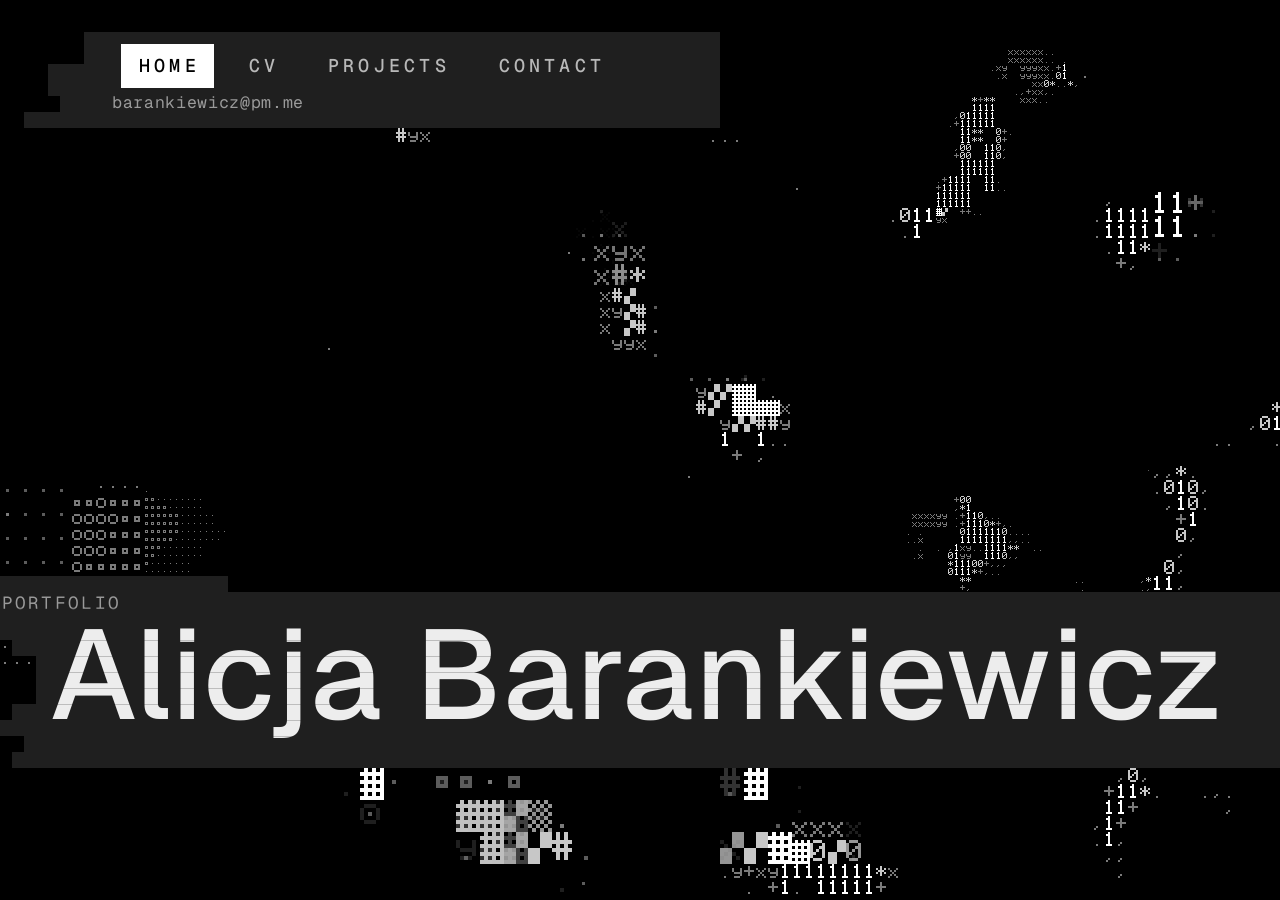
==== index.html @ 74ca6e9b "Bring the cloud clip back, top right, glitching into its ASCII take The old sky video returns as a c" ====
<!DOCTYPE html>
<html lang="en">
<head>
  <meta charset="UTF-8" />
  <meta name="viewport" content="width=device-width, initial-scale=1.0" />
  <title>Alicja Barankiewicz · Data Engineer</title>
  <script>document.documentElement.classList.add('js')</script>
  <link rel="icon" href="data:image/svg+xml,%3Csvg xmlns='http://www.w3.org/2000/svg' viewBox='0 0 32 32'%3E%3Crect width='32' height='32' fill='%23000000'/%3E%3Cpath d='M6 25.5 16 6.5 26 25.5' fill='none' stroke='%23FFFFFF' stroke-width='3.4'/%3E%3Cpath d='M10.7 19.6h10.6' fill='none' stroke='%23FFFFFF' stroke-width='3.4'/%3E%3C/svg%3E" />
<link rel="stylesheet" href="style.css" />
</head>
<body>
<!--
THESIS: The pages are terraces cut into the field, one hole per block, stepping right and back; it refuses the resume template of cards on a grid.
OWN-WORLD: Black stage, the greyscale ASCII field, holes with a jagged left edge only and a dark grey fill; Geist display, Geist Mono labels, no hue, screenshots greyscale.
STORY: A visitor reads CV, projects and contact as blocks surfacing out of the field, and remembers that the text was cut out of weather.
FIRST VIEWPORT: Nav top left in its hole; the page title in Geist at display scale in per-line holes; the first stratum stepped one terrace in; field to the right and in every gap.
FORM: Stepped strata, third of the dealt structures; seed d35897cf. Signature motion: holes tear open in scanline bands from their jagged teeth, the field erodes, each band's text follows 0.7s behind.
FINISH: unreviewed and undocumented is unfinished; this build ends with the finish review, the verdict, DESIGN.md, and every shipping raster carrying its provenance
-->

<canvas id="field" class="field" aria-hidden="true"></canvas>
<svg class="defs" aria-hidden="true" focusable="false">
  <!-- The field's dither for the project screenshots, drawn by the
       renderer with no pixel readback (privacy browsers blank canvas
       reads): luminance, a lift and a gamma so dark UIs stay black, a 4x4
       ordered-dither threshold tiled at 1px, then four levels, the stage
       black and the field's three greys. -->
  <filter id="field-dither" x="0" y="0" width="100%" height="100%" color-interpolation-filters="sRGB">
    <feColorMatrix type="matrix" values="0.2126 0.7152 0.0722 0 0 0.2126 0.7152 0.0722 0 0 0.2126 0.7152 0.0722 0 0 0 0 0 1 0" result="lum"/>
    <feComponentTransfer in="lum" result="lev">
      <feFuncR type="gamma" amplitude="1.35" exponent="1.6" offset="-0.03"/><feFuncG type="gamma" amplitude="1.35" exponent="1.6" offset="-0.03"/><feFuncB type="gamma" amplitude="1.35" exponent="1.6" offset="-0.03"/>
    </feComponentTransfer>
    <feImage href="data:image/svg+xml,%3Csvg xmlns='http://www.w3.org/2000/svg' width='4' height='4' shape-rendering='crispEdges'%3E%3Crect x='0' y='0' width='1' height='1' fill='rgb(8,8,8)'/%3E%3Crect x='1' y='0' width='1' height='1' fill='rgb(135,135,135)'/%3E%3Crect x='2' y='0' width='1' height='1' fill='rgb(40,40,40)'/%3E%3Crect x='3' y='0' width='1' height='1' fill='rgb(167,167,167)'/%3E%3Crect x='0' y='1' width='1' height='1' fill='rgb(199,199,199)'/%3E%3Crect x='1' y='1' width='1' height='1' fill='rgb(72,72,72)'/%3E%3Crect x='2' y='1' width='1' height='1' fill='rgb(231,231,231)'/%3E%3Crect x='3' y='1' width='1' height='1' fill='rgb(104,104,104)'/%3E%3Crect x='0' y='2' width='1' height='1' fill='rgb(56,56,56)'/%3E%3Crect x='1' y='2' width='1' height='1' fill='rgb(183,183,183)'/%3E%3Crect x='2' y='2' width='1' height='1' fill='rgb(24,24,24)'/%3E%3Crect x='3' y='2' width='1' height='1' fill='rgb(151,151,151)'/%3E%3Crect x='0' y='3' width='1' height='1' fill='rgb(247,247,247)'/%3E%3Crect x='1' y='3' width='1' height='1' fill='rgb(120,120,120)'/%3E%3Crect x='2' y='3' width='1' height='1' fill='rgb(215,215,215)'/%3E%3Crect x='3' y='3' width='1' height='1' fill='rgb(88,88,88)'/%3E%3C/svg%3E" x="0" y="0" width="4" height="4" result="cell"/>
    <feTile in="cell" result="bayer"/>
    <feComposite in="lev" in2="bayer" operator="arithmetic" k1="0" k2="0.75" k3="0.25" k4="0" result="mix"/>
    <feComponentTransfer in="mix">
      <feFuncR type="discrete" tableValues="0 0.482 0.78 1"/><feFuncG type="discrete" tableValues="0 0.482 0.78 1"/><feFuncB type="discrete" tableValues="0 0.482 0.78 1"/><feFuncA type="identity"/>
    </feComponentTransfer>
  </filter>
</svg>

<a href="#cv" class="skip-link" data-cutout="box">Skip to content</a>

<nav id="nav">
  <div class="nav-left" data-cutout="box">
    <div class="nav-links">
      <a href="#">HOME</a>
      <a href="#cv">CV</a>
      <a href="#projects">PROJECTS</a>
      <a href="#contact">CONTACT</a>
    </div>
    <div class="nav-meta">
      barankiewicz@pm.me
    </div>
  </div>
</nav>

<header>
  <section class="hero" id="home">
    <div class="hero-content">
      <p class="hero-intro" data-cutout="text" data-sweep>PORTFOLIO</p>
      <h1 class="hero-name" data-cutout="text" data-sweep>Alicja&nbsp;Barankiewicz</h1>
    </div>
    <!-- The cloud clip (cloud.js): decorative, no controls. It takes its
         hole (data-cutout, data-sweep) only once its first frame can be
         drawn; the hole's pad and rag are in cells, left right top bottom. -->
    <canvas class="cloud" aria-hidden="true" data-src="hero-compressed.mp4" data-cells="cloud-cells.bin" data-cutout-pad="1 1 1 1" data-cutout-rag="1 0 0 1" data-cutout-fill="31"></canvas>
  </section>
</header>

<main id="main-content">
  <section id="cv" class="page" data-cutout-clip>
    <div class="strata">
      <h2 class="page-title" data-cutout="text" data-sweep>Curriculum Vitae</h2>
      <div class="cv-intro stratum at-1" data-cutout="box" data-sweep>
        <p>Solution-driven professional with 7 years of Data Engineering and BI Development experience. Passionate about working with data and finding order in its apparent chaos. Enthusiastic about building custom solutions that drive business success. Loves coding and solving challenging problems. A fast learner, highly motivated, and a true team player.</p>
        <a href="Alicja-Barankiewicz_CV_data_engineer.pdf" download class="cv-download" aria-label="Download CV as PDF">Download CV (PDF)</a>
      </div>

      <h3 class="strata-head at-0" data-cutout="text" data-sweep>Experience</h3>
      <div class="tl-list">
        <div class="tl-item stratum at-2" data-cutout="box" data-sweep>
          <p class="tl-year">2019–2026</p>
          <h4>Data Engineer / BI Developer</h4>
          <p class="tl-company">CRESTT · Warsaw</p>
          <p>End-to-end technical coverage of Process Mining and Data Engineering projects. Responsible for building data pipelines and architecture, data warehousing, complex data models, visualization via dashboards, and automation.</p>
        </div>

        <div class="tl-item stratum at-3" data-cutout="box" data-sweep>
          <p class="tl-year">2024–2025</p>
          <h4>Global Casual Dining Operator</h4>
          <p class="tl-company">Client Project</p>
          <p>Developed robust ETL pipelines using Airflow DAGs. Implemented row versioning via SCD type 2. Built a fraud detection data model across SAP HANA FI/CO, MM, and HR modules.</p>
        </div>

        <div class="tl-item stratum at-2" data-cutout="box" data-sweep>
          <p class="tl-year">2024</p>
          <h4>German Food Company</h4>
          <p class="tl-company">Client Project</p>
          <p>Implemented a Process Mining solution for warehouse pallet movements in SAP EWM. Integrated primary SAP EWM source with custom enrichment sources. Conducted end-user training sessions.</p>
        </div>

        <div class="tl-item stratum at-1" data-cutout="box" data-sweep>
          <p class="tl-year">2022–2023</p>
          <h4>International Logistics Operator</h4>
          <p class="tl-company">Client Project</p>
          <p>Developed a custom ELT pipeline via SFTP and Celonis Data Push API. Designed dashboards for worker productivity, picking errors, and on-time delivery. Azure migration cut Celonis licensing costs by over 80%.</p>
        </div>

        <div class="tl-item stratum at-2" data-cutout="box" data-sweep>
          <p class="tl-year">2019–2022</p>
          <h4>Major Polish Telco Company</h4>
          <p class="tl-company">Client Project</p>
          <p>Integrated customer-specific systems with SAP HANA and SAP EWM sources. Built analytical dashboards identifying over 3M PLN in fraudulent activities within the first month. Administered an on-premise Celonis instance.</p>
        </div>

        <div class="tl-item stratum at-3" data-cutout="box" data-sweep>
          <p class="tl-year">2019–2023</p>
          <h4>Computer Science &amp; Info Systems</h4>
          <p class="tl-company">Warsaw University of Technology</p>
          <p>B.Sc. in Computer Science and Information Systems. Faculty of Mathematics and Information Science.</p>
        </div>
      </div>

      <h3 class="strata-head at-1" data-cutout="text" data-sweep>Skills</h3>
      <div class="skills-list">
        <div class="skills-cat stratum at-2" data-cutout="box" data-sweep>
          <h4>Core</h4>
          <div class="skill-blocks">
            <span class="skill-block solid">Data Modelling</span>
            <span class="skill-block solid">SQL</span>
            <span class="skill-block solid">ETL / ELT</span>
            <span class="skill-block solid">BI Analytics</span>
            <span class="skill-block">CI/CD</span>
            <span class="skill-block">Python</span>
            <span class="skill-block">Server Admin</span>
          </div>
        </div>
        <div class="skills-cat stratum at-1" data-cutout="box" data-sweep>
          <h4>Tools &amp; Platforms</h4>
          <div class="skill-blocks">
            <span class="skill-block">Celonis</span>
            <span class="skill-block">IBM PM</span>
            <span class="skill-block">dbt</span>
            <span class="skill-block">Snowflake</span>
            <span class="skill-block">Azure</span>
            <span class="skill-block">Airflow</span>
            <span class="skill-block">Databricks</span>
            <span class="skill-block">Docker</span>
            <span class="skill-block">SQL Server</span>
            <span class="skill-block">Git</span>
          </div>
        </div>
        <div class="skills-cat stratum at-0" data-cutout="box" data-sweep>
          <h4>Certifications</h4>
          <div class="skill-blocks">
            <span class="skill-block solid">Celonis Qualified Expert</span>
            <span class="skill-block solid">Snowflake SnowPro Core</span>
          </div>
        </div>
        <div class="skills-cat stratum at-1" data-cutout="box" data-sweep>
          <h4>Languages</h4>
          <div class="skill-blocks">
            <span class="skill-block solid">Polish – Native</span>
            <span class="skill-block solid">English – C1</span>
          </div>
        </div>
      </div>
    </div>
  </section>

  <section id="projects" class="page" data-cutout-clip>
    <div class="strata">
      <h2 class="page-title" data-cutout="text" data-sweep>Personal Projects</h2>
      <p class="page-sub at-1" data-cutout="text" data-sweep>What I'm tinkering on</p>

      <article class="proj">
        <div class="proj-plate stratum at-0" data-cutout="box" data-sweep>
          <a class="proj-shot-link" href="https://nazwozbior.pl" target="_blank" rel="noopener" aria-label="Open nazwozbior.pl in a new tab">
            <div class="proj-shot">
              <img src="nazwozbior.png" alt="Nazwozbior.pl homepage screenshot" loading="lazy" onerror="this.style.display='none'; this.nextElementSibling.style.display='flex';">
              <div class="proj-img-placeholder" style="display:none;">nazwozbior.png</div>
            </div>
            <span class="proj-caption"><span class="proj-url">nazwozbior.pl</span><span class="proj-visit">View Live <svg class="proj-visit-icon" width="12" height="12" viewBox="0 0 12 12" aria-hidden="true"><path d="M3 9 9 3M4.5 3H9v4.5" fill="none" stroke="currentColor" stroke-width="1.5"/></svg></span></span>
          </a>
        </div>
        <div class="proj-head stratum at-1" data-cutout="box" data-sweep>
          <div class="proj-title-row">
            <h3><a href="https://nazwozbior.pl" target="_blank" rel="noopener">nazwozbior.pl</a></h3>
            <a class="proj-gh-link" href="https://github.com/barankiewicz/nazwozbior" target="_blank" rel="noopener" aria-label="View nazwozbior.pl source on GitHub">
              <svg class="proj-gh-icon" width="18" height="18" viewBox="0 0 16 16" aria-hidden="true"><path fill="currentColor" d="M8 0C3.58 0 0 3.58 0 8c0 3.54 2.29 6.53 5.47 7.59.4.07.55-.17.55-.38 0-.19-.01-.82-.01-1.49-2.01.37-2.53-.49-2.69-.94-.09-.23-.48-.94-.82-1.13-.28-.15-.68-.52-.01-.53.63-.01 1.08.58 1.23.82.72 1.21 1.87.87 2.33.66.07-.52.28-.87.51-1.07-1.78-.2-3.64-.89-3.64-3.95 0-.87.31-1.59.82-2.15-.08-.2-.36-1.02.08-2.12 0 0 .67-.21 2.2.82.64-.18 1.32-.27 2-.27.68 0 1.36.09 2 .27 1.53-1.04 2.2-.82 2.2-.82.44 1.1.16 1.92.08 2.12.51.56.82 1.27.82 2.15 0 3.07-1.87 3.75-3.65 3.95.29.25.54.73.54 1.48 0 1.07-.02 1.93-.02 2.2 0 .21.15.46.55.38A8.01 8.01 0 0 0 16 8c0-4.42-3.58-8-8-8Z"/></svg>
            </a>
          </div>
          <p class="proj-client">Web app</p>
          <p class="proj-tagline">Find the name that's really yours - searchable across every name in Polish PESEL registry - instantly!</p>
          <p>A site dedicated for trans people who are ditching their deadnames. It gathers names from Polish PESEL registry to get a list of names that are 'officially used' in Polish administrative system and enriches them with info about the name's origin and meaning wherever possible. You can browse the names and filter/sort them with sub-second speed on most queries. No db - static site serving jsons with datasets.</p>
        </div>
        <div class="proj-notes stratum at-2" data-cutout="box" data-sweep>
          <p class="proj-subhead">Tech Stack</p>
          <div class="proj-tags">
            <span class="proj-tag">Python</span>
            <span class="proj-tag">JavaScript</span>
            <span class="proj-tag">Wikimedia public APIs</span>
            <span class="proj-tag">Static JSON (no DB)</span>
            <span class="proj-tag">Github Actions</span>
          </div>
          <p class="proj-subhead">What I Learned</p>
          <div class="proj-learned">
            <p>A "proper" backend isn't always necessary - with the right static indexing, a no-DB site is a genuinely useful alternative that reduces complexity for smaller datasets.</p>
            <p>How to deploy automatically via Github Actions</p>
            <p>How to work with python to cleanse, wrangle and join difficult data - searching for origins and meanings was a tough challenge.</p>
          </div>
          <p class="proj-result">The repo as well as the site is in Polish because of the nature of the site. Feel free to contact me if you need other languages to be implemented!</p>
        </div>
      </article>

      <article class="proj">
        <div class="proj-plate stratum at-2" data-cutout="box" data-sweep>
          <a class="proj-shot-link" href="https://zabka-stats.barankiewicz.dev" target="_blank" rel="noopener" aria-label="Open zabka-stats in a new tab">
            <div class="proj-shot">
              <img src="zabka-stats.png" alt="zabka-stats dashboard screenshot" loading="lazy" onerror="this.style.display='none'; this.nextElementSibling.style.display='flex';">
              <div class="proj-img-placeholder" style="display:none;">zabka-stats.png</div>
            </div>
            <span class="proj-caption"><span class="proj-url">zabka-stats.barankiewicz.dev</span><span class="proj-visit">View Live <svg class="proj-visit-icon" width="12" height="12" viewBox="0 0 12 12" aria-hidden="true"><path d="M3 9 9 3M4.5 3H9v4.5" fill="none" stroke="currentColor" stroke-width="1.5"/></svg></span></span>
          </a>
        </div>
        <div class="proj-head stratum at-1" data-cutout="box" data-sweep>
          <div class="proj-title-row">
            <h3><a href="https://zabka-stats.barankiewicz.dev" target="_blank" rel="noopener">zabka-stats</a></h3>
            <a class="proj-gh-link" href="https://github.com/barankiewicz/zabka-stats" target="_blank" rel="noopener" aria-label="View zabka-stats source on GitHub">
              <svg class="proj-gh-icon" width="18" height="18" viewBox="0 0 16 16" aria-hidden="true"><path fill="currentColor" d="M8 0C3.58 0 0 3.58 0 8c0 3.54 2.29 6.53 5.47 7.59.4.07.55-.17.55-.38 0-.19-.01-.82-.01-1.49-2.01.37-2.53-.49-2.69-.94-.09-.23-.48-.94-.82-1.13-.28-.15-.68-.52-.01-.53.63-.01 1.08.58 1.23.82.72 1.21 1.87.87 2.33.66.07-.52.28-.87.51-1.07-1.78-.2-3.64-.89-3.64-3.95 0-.87.31-1.59.82-2.15-.08-.2-.36-1.02.08-2.12 0 0 .67-.21 2.2.82.64-.18 1.32-.27 2-.27.68 0 1.36.09 2 .27 1.53-1.04 2.2-.82 2.2-.82.44 1.1.16 1.92.08 2.12.51.56.82 1.27.82 2.15 0 3.07-1.87 3.75-3.65 3.95.29.25.54.73.54 1.48 0 1.07-.02 1.93-.02 2.2 0 .21.15.46.55.38A8.01 8.01 0 0 0 16 8c0-4.42-3.58-8-8-8Z"/></svg>
            </a>
          </div>
          <p class="proj-client">Data &amp; GIS Analytics</p>
          <p class="proj-tagline">The most Żabka-obsessed map of Poland you'll ever scroll through.</p>
          <p>An interactive, high-performance spatial analytics platform for tracking the density, growth, and socio-economic correlations of the Żabka store network and InPost parcel lockers across Poland.</p>
        </div>
        <div class="proj-notes stratum at-0" data-cutout="box" data-sweep>
          <p class="proj-subhead">Tech Stack</p>
          <div class="proj-tags">
            <span class="proj-tag">Frontend: Vite, Vanilla HTML5, Chart.js, MapLibreGL JS, Echarts, D3, Observable Plot</span>
            <span class="proj-tag">Backend: Litestar, Uvicorn, Redis, nginx</span>
            <span class="proj-tag">DB: DuckDB</span>
            <span class="proj-tag">AGUS BDL API</span>
          </div>
          <p class="proj-subhead">What I Learned</p>
          <div class="proj-learned">
            <p>I'm obsessed with Żabka</p>
            <p>How difficult and important it is to build a fast, optimized APIs even for small datasets</p>
            <p>How much data can be saved by bundling packages in a smart way</p>
            <p>Data model performance optimization</p>
            <p>Working with Redis to speed the site up</p>
            <p>Working with JS Chart libraries</p>
            <p>How to leverage Claude to offload boring tasks in the project - such as testing.</p>
          </div>
          <p class="proj-result">The repo as well as the site is in Polish because of the nature of the site. Feel free to contact me if you need other languages to be implemented!</p>
        </div>
      </article>

      <article class="proj">
        <div class="proj-plate stratum at-0" data-cutout="box" data-sweep>
          <a class="proj-shot-link" href="https://barankiewicz.dev" target="_blank" rel="noopener" aria-label="Open barankiewicz.dev in a new tab">
            <div class="proj-shot">
              <img src="barankiewicz-dev.png" alt="barankiewicz.dev hero screenshot" loading="lazy" onerror="this.style.display='none'; this.nextElementSibling.style.display='flex';">
              <div class="proj-img-placeholder" style="display:none;">barankiewicz-dev.png</div>
            </div>
            <span class="proj-caption"><span class="proj-url">barankiewicz.dev</span><span class="proj-visit">View Live <svg class="proj-visit-icon" width="12" height="12" viewBox="0 0 12 12" aria-hidden="true"><path d="M3 9 9 3M4.5 3H9v4.5" fill="none" stroke="currentColor" stroke-width="1.5"/></svg></span></span>
          </a>
        </div>
        <div class="proj-head stratum at-1" data-cutout="box" data-sweep>
          <div class="proj-title-row">
            <h3><a href="https://barankiewicz.dev" target="_blank" rel="noopener">barankiewicz.dev</a></h3>
            <a class="proj-gh-link" href="https://github.com/barankiewicz/portfolio" target="_blank" rel="noopener" aria-label="View barankiewicz.dev source on GitHub">
              <svg class="proj-gh-icon" width="18" height="18" viewBox="0 0 16 16" aria-hidden="true"><path fill="currentColor" d="M8 0C3.58 0 0 3.58 0 8c0 3.54 2.29 6.53 5.47 7.59.4.07.55-.17.55-.38 0-.19-.01-.82-.01-1.49-2.01.37-2.53-.49-2.69-.94-.09-.23-.48-.94-.82-1.13-.28-.15-.68-.52-.01-.53.63-.01 1.08.58 1.23.82.72 1.21 1.87.87 2.33.66.07-.52.28-.87.51-1.07-1.78-.2-3.64-.89-3.64-3.95 0-.87.31-1.59.82-2.15-.08-.2-.36-1.02.08-2.12 0 0 .67-.21 2.2.82.64-.18 1.32-.27 2-.27.68 0 1.36.09 2 .27 1.53-1.04 2.2-.82 2.2-.82.44 1.1.16 1.92.08 2.12.51.56.82 1.27.82 2.15 0 3.07-1.87 3.75-3.65 3.95.29.25.54.73.54 1.48 0 1.07-.02 1.93-.02 2.2 0 .21.15.46.55.38A8.01 8.01 0 0 0 16 8c0-4.42-3.58-8-8-8Z"/></svg>
            </a>
          </div>
          <p class="proj-client">Creative Frontend Design</p>
          <p class="proj-tagline">This very site</p>
          <p>This very portfolio, a very simple site that I tried to make somehow visually pleasing.</p>
        </div>
        <div class="proj-notes stratum at-2" data-cutout="box" data-sweep>
          <p class="proj-subhead">Tech Stack</p>
          <div class="proj-tags">
            <span class="proj-tag">Vanilla HTML5</span>
            <span class="proj-tag">CSS 3D Transforms</span>
            <span class="proj-tag">Canvas API</span>
            <span class="proj-tag">LocalStorage</span>
          </div>
          <p class="proj-subhead">What I Learned</p>
          <div class="proj-learned">
            <p>Working with CSS 3D transforms and canvas-based noise.</p>
          </div>
        </div>
      </article>

      <article class="proj">
        <div class="proj-plate stratum at-2" data-cutout="box" data-sweep>
          <a class="proj-shot-link" href="https://github.com/barankiewicz/soundlog" target="_blank" rel="noopener" aria-label="Open SoundLog repository in a new tab">
            <div class="proj-shot">
              <img src="soundlog.png" alt="SoundLog GitHub repository screenshot" loading="lazy" onerror="this.style.display='none'; this.nextElementSibling.style.display='flex';">
              <div class="proj-img-placeholder" style="display:none;">soundlog.png</div>
            </div>
            <span class="proj-caption"><span class="proj-url">github.com/barankiewicz/soundlog</span><span class="proj-visit">View Repo <svg class="proj-visit-icon" width="12" height="12" viewBox="0 0 12 12" aria-hidden="true"><path d="M3 9 9 3M4.5 3H9v4.5" fill="none" stroke="currentColor" stroke-width="1.5"/></svg></span></span>
          </a>
        </div>
        <div class="proj-head stratum at-1" data-cutout="box" data-sweep>
          <div class="proj-title-row">
            <h3><a href="https://github.com/barankiewicz/soundlog" target="_blank" rel="noopener">SoundLog</a></h3>
            <a class="proj-gh-link" href="https://github.com/barankiewicz/soundlog" target="_blank" rel="noopener" aria-label="View SoundLog source on GitHub">
              <svg class="proj-gh-icon" width="18" height="18" viewBox="0 0 16 16" aria-hidden="true"><path fill="currentColor" d="M8 0C3.58 0 0 3.58 0 8c0 3.54 2.29 6.53 5.47 7.59.4.07.55-.17.55-.38 0-.19-.01-.82-.01-1.49-2.01.37-2.53-.49-2.69-.94-.09-.23-.48-.94-.82-1.13-.28-.15-.68-.52-.01-.53.63-.01 1.08.58 1.23.82.72 1.21 1.87.87 2.33.66.07-.52.28-.87.51-1.07-1.78-.2-3.64-.89-3.64-3.95 0-.87.31-1.59.82-2.15-.08-.2-.36-1.02.08-2.12 0 0 .67-.21 2.2.82.64-.18 1.32-.27 2-.27.68 0 1.36.09 2 .27 1.53-1.04 2.2-.82 2.2-.82.44 1.1.16 1.92.08 2.12.51.56.82 1.27.82 2.15 0 3.07-1.87 3.75-3.65 3.95.29.25.54.73.54 1.48 0 1.07-.02 1.93-.02 2.2 0 .21.15.46.55.38A8.01 8.01 0 0 0 16 8c0-4.42-3.58-8-8-8Z"/></svg>
            </a>
          </div>
          <p class="proj-client">Browser Extension / Last.fm API</p>
          <p class="proj-tagline">RYM review reminder based on your Last.fm history</p>
          <p>A browser extension that bridges your Last.fm scrobble history with RateYourMusic reviews. It watches your listening activity, groups plays into album sessions, and builds a local review queue you can work through at your own pace.</p>
        </div>
        <div class="proj-notes stratum at-0" data-cutout="box" data-sweep>
          <p class="proj-subhead">Tech Stack</p>
          <div class="proj-tags">
            <span class="proj-tag">RxJS</span>
            <span class="proj-tag">Custom CRDT</span>
            <span class="proj-tag">Preact Signals</span>
            <span class="proj-tag">Transformers.js / ONNX (all-MiniLM-L6-v2)</span>
          </div>
          <p class="proj-subhead">Highlights</p>
          <div class="proj-tags">
            <span class="proj-tag">Local MicroLLM embedding extraction to match your Last.fm history to RYM releases (optional!)</span>
            <span class="proj-tag">RxJS stream data handling</span>
          </div>
          <p class="proj-subhead">What I Learned</p>
          <div class="proj-learned">
            <p>Working with Chrome and Firefox extension standards</p>
            <p>Working with Last.fm API</p>
            <p>Working with local LLM models to achieve semantic album name matching</p>
            <p>Brushed up on classic string comparison algorithms (Levenshtein dist)</p>
          </div>
          <p class="proj-result">Still WIP! Not yet finished!!!</p>
        </div>
      </article>
    </div>
  </section>

  <section id="work" class="page" data-cutout-clip>
    <div class="strata">
      <h2 class="page-title" data-cutout="text" data-sweep>Selected Client Work</h2>
      <p class="page-sub at-1" data-cutout="text" data-sweep>End-to-end data engineering across process mining, warehousing, and analytics.</p>

      <div class="work-card stratum at-1" data-cutout="box" data-sweep>
        <h3>Fraud Detection &amp; Data Warehouse</h3>
        <p class="proj-client">Global Casual Dining Operator</p>
        <p>Built end-to-end analytics infrastructure for a multi-brand restaurant group. Developed Airflow-orchestrated ETL pipelines with SCD type 2 row versioning. Designed a fraud detection data model spanning finance, procurement, and HR modules in SAP HANA.</p>
        <div class="proj-tags">
          <span class="proj-tag">Airflow</span>
          <span class="proj-tag">SAP HANA</span>
          <span class="proj-tag">SCD Type 2</span>
          <span class="proj-tag">Python</span>
        </div>
        <p class="proj-result">Delivered fraud model covering FI/CO, MM, and HR modules</p>
      </div>

      <div class="work-card stratum at-2" data-cutout="box" data-sweep>
        <h3>Warehouse Process Mining</h3>
        <p class="proj-client">German Food Company</p>
        <p>Implemented a Process Mining solution for pallet movement analysis in SAP EWM. Integrated primary SAP sources with custom enrichment data pipelines. Conducted hands-on training sessions for warehouse analysts and management teams.</p>
        <div class="proj-tags">
          <span class="proj-tag">Celonis</span>
          <span class="proj-tag">SAP EWM</span>
          <span class="proj-tag">Process Mining</span>
          <span class="proj-tag">Data Integration</span>
        </div>
        <p class="proj-result">Full warehouse visibility across pallet lifecycle</p>
      </div>

      <div class="work-card stratum at-1" data-cutout="box" data-sweep>
        <h3>ELT Pipeline &amp; Azure Migration</h3>
        <p class="proj-client">International Logistics Operator</p>
        <p>Designed a custom ELT pipeline using SFTP and the Celonis Data Push API. Built operational dashboards for worker productivity, picking error rates, and on-time delivery metrics. Led Azure cloud migration reducing licensing costs by over 80%.</p>
        <div class="proj-tags">
          <span class="proj-tag">Azure</span>
          <span class="proj-tag">Celonis Data Push</span>
          <span class="proj-tag">SFTP</span>
          <span class="proj-tag">SQL</span>
        </div>
        <p class="proj-result">Cut licensing costs by 80% and improved data freshness</p>
      </div>

      <div class="work-card stratum at-0" data-cutout="box" data-sweep>
        <h3>Fraud Analytics &amp; Celonis Administration</h3>
        <p class="proj-client">Major Polish Telco Company</p>
        <p>Integrated customer-facing and back-office systems with SAP HANA and SAP EWM data sources. Built analytical dashboards exposing procurement irregularities and payment discrepancies. Administered on-premise Celonis instance serving 200+ users.</p>
        <div class="proj-tags">
          <span class="proj-tag">SAP HANA</span>
          <span class="proj-tag">SAP EWM</span>
          <span class="proj-tag">Celonis</span>
          <span class="proj-tag">Dashboard Design</span>
        </div>
        <p class="proj-result">Identified 3M+ PLN in fraudulent activity in first month</p>
      </div>
    </div>
  </section>

  <section id="contact" class="page" data-cutout-clip>
    <div class="strata">
      <h2 class="page-title" data-cutout="text" data-sweep>Let's<br />connect</h2>
      <p class="contact-intro stratum at-1" data-cutout="box" data-sweep>Looking for a data engineer who thrives on turning chaos into clarity? Reach out to discuss how I can help your team build robust data infrastructure, uncover actionable insights, and drive measurable business outcomes.</p>
      <div class="channels">
        <a href="mailto:barankiewicz@pm.me" class="channel-item stratum at-2" data-cutout="box" data-sweep>
          <div>
            <span class="clabel">Email</span><br />
            barankiewicz@pm.me
          </div>
        </a>
        <a href="tel:+48797229728" class="channel-item stratum at-3" data-cutout="box" data-sweep aria-label="Phone: plus four eight seven nine seven two two nine seven two eight">
          <div>
            <span class="clabel">Phone</span><br />
            +48 797 229 728
          </div>
        </a>
        <a href="https://linkedin.com/in/alicjabarankiewicz" class="channel-item stratum at-2" data-cutout="box" data-sweep>
          <div>
            <span class="clabel">LinkedIn</span><br />
            linkedin.com/in/alicjabarankiewicz
          </div>
        </a>
      </div>
    </div>
  </section>
</main>

<footer>
  <p>&copy; 2026 Alicja Barankiewicz. Built with vanilla HTML, CSS &amp; JavaScript.</p>
</footer>

<script src="script.js"></script>
<script src="field.js"></script>
<script src="cloud.js"></script>

</body>
</html>
---- style.css ----
/* === FONTS ===
   Served from the site rather than Google Fonts, so browsers that block
   third-party fonts still get the real faces. Latin and latin-ext only. */
@font-face{font-family:'Geist';font-style:normal;font-weight:100 900;font-display:swap;src:url(fonts/geist-ext-100-900.woff2) format('woff2');unicode-range:U+0100-02BA, U+02BD-02C5, U+02C7-02CC, U+02CE-02D7, U+02DD-02FF, U+0304, U+0308, U+0329, U+1D00-1DBF, U+1E00-1E9F, U+1EF2-1EFF, U+2020, U+20A0-20AB, U+20AD-20C0, U+2113, U+2C60-2C7F, U+A720-A7FF}
@font-face{font-family:'Geist';font-style:normal;font-weight:100 900;font-display:swap;src:url(fonts/geist-100-900.woff2) format('woff2');unicode-range:U+0000-00FF, U+0131, U+0152-0153, U+02BB-02BC, U+02C6, U+02DA, U+02DC, U+0304, U+0308, U+0329, U+2000-206F, U+20AC, U+2122, U+2191, U+2193, U+2212, U+2215, U+FEFF, U+FFFD}
@font-face{font-family:'Geist Mono';font-style:normal;font-weight:100 900;font-display:swap;src:url(fonts/geist-mono-ext-100-900.woff2) format('woff2');unicode-range:U+0100-02BA, U+02BD-02C5, U+02C7-02CC, U+02CE-02D7, U+02DD-02FF, U+0304, U+0308, U+0329, U+1D00-1DBF, U+1E00-1E9F, U+1EF2-1EFF, U+2020, U+20A0-20AB, U+20AD-20C0, U+2113, U+2C60-2C7F, U+A720-A7FF}
@font-face{font-family:'Geist Mono';font-style:normal;font-weight:100 900;font-display:swap;src:url(fonts/geist-mono-100-900.woff2) format('woff2');unicode-range:U+0000-00FF, U+0131, U+0152-0153, U+02BB-02BC, U+02C6, U+02DA, U+02DC, U+0304, U+0308, U+0329, U+2000-206F, U+20AC, U+2122, U+2191, U+2193, U+2212, U+2215, U+FEFF, U+FFFD}

/* === DESIGN TOKENS === */
:root {
  --bg: #000;
  --border: #333;
  --line-strong: #555;        /* rules and separators inside a hole */
  --text-muted: #9A9A9A;
  --text-secondary: #B8B8B8;
  --text-primary: #EDEDED;
  --tone: #EDEDED;
  --accent: #FFF;
  --edge: 48px;               /* side gutter of the stage */

  /* Type and placement of the hero and nav, in plain numbers so the
     tuning page (.claude/review-04/tune.html) can drive them live. */
  --console-font: 'Geist Mono', monospace;
  --hero-font: 'Geist', sans-serif;
  --hero-weight: 500;
  --hero-vw: 12.5;            /* size in vw, between 1.5rem and --hero-max */
  --hero-max: 10;             /* rem */
  --hero-fit: 9.35;           /* the name's width in em, so it never outgrows the gutters */
  --hero-track: .01;          /* em */
  --hero-leading: .7;
  --hero-case: none;
  --hero-x: 17;               /* where the hero sits: 0 left edge .. 100 right edge */
  --hero-y: 78;               /* 0 under the nav .. 100 bottom edge */
  --hero-align: center;
  --hero-top: 120px;          /* space kept clear for the nav */
  --intro-size: 1.1;          /* rem */
  --intro-track: .13;         /* em */
  --intro-gap: 14;            /* px between PORTFOLIO and the name */
  --intro-align: left;        /* PORTFOLIO against the name's width */
  --intro-x: -48;             /* px, nudges PORTFOLIO sideways */
  --nav-size: 1.15;           /* rem */
  --nav-track: .23;           /* em */
  --nav-gap: 17;              /* px between links */
  --nav-pad: 18;              /* px either side of a link's text */
  --nav-case: uppercase;
  --nav-justify: flex-start;
  --nav-top: 44;              /* px */
  --nav-x: 73;                /* px, nudges the whole nav sideways */
  --meta-x: -27;              /* px, nudges the email sideways */

  /* Content pages: how far each stratum steps right (whole cells), and
     the sweep that opens and closes their holes. */
  --step: 72px;
  --sweep: .38s;              /* all of a block's bands opening */
  --lag: .25s;                /* text behind the erosion; at least six soft fade steps (6 x 25ms) plus slow frames */
  --stagger: 35ms;            /* between blocks opening together */
  --shut: .14s;               /* text wiping out on close */

  /* The cloud clip, top right: its width in vw up to a px cap (and its
     own vw at 720 and under), nudged in px from the right gutter and
     down from the top. Its box snaps outward to the field's cells. */
  --cloud-vw: 22;
  --cloud-max: 360;           /* px */
  --cloud-vw-sm: 40;          /* at 720px and under */
  --cloud-x: 0;               /* px in from the right gutter */
  --cloud-y: 44;              /* px down from the top */
  --cloud-y-sm: 48;           /* px down from under the nav, at 720 and under, where the nav takes the width */
  --cell-w: 12px;             /* a field cell: PARAMS.pixel 2 x 6x8 */
  --cell-h: 16px;
}

/* === RESET === */
*,*::before,*::after{margin:0;padding:0;box-sizing:border-box}
html{scroll-behavior:smooth;overflow-x:hidden}

/* === BODY / LAYOUT === */
body{
  font-family:var(--hero-font);
  font-size:1.1rem;
  background:var(--bg);
  color:var(--tone);
  line-height:1.5;
  -webkit-font-smoothing:antialiased;
  overflow:hidden;height:100vh;margin:0
}
::selection{background:var(--accent);color:var(--bg)}
body.page-open .hero:not(.closing){display:none}

/* A page scrolls in a box the size of the screen, so a wheel or a
   swipe anywhere scrolls it, but everything above --page-top (the nav's
   strip) is masked out, bar the scrollbar, so text never runs under the
   menu. Its holes are cut the same way (data-cutout-clip, --clip-top).
   script.js sets --page-top and --rail-x from where the nav landed. */
.page{display:none}
.page.active,.page.closing{
  display:block;
  position:fixed;inset:0;z-index:2;
  overflow-y:auto;overscroll-behavior:contain;
  padding:calc(var(--page-top, 120px) + 48px) var(--edge) 160px var(--rail-x, var(--edge));
  --clip-top:var(--page-top, 120px);
  -webkit-mask:linear-gradient(#000,#000) 0 var(--page-top, 120px) / 100% 100% no-repeat, linear-gradient(#000,#000) right 0 top 0 / 8px 100% no-repeat;
  mask:linear-gradient(#000,#000) 0 var(--page-top, 120px) / 100% 100% no-repeat, linear-gradient(#000,#000) right 0 top 0 / 8px 100% no-repeat;
  font-family:var(--hero-font);font-size:1rem;
  color:var(--text-primary);
  scrollbar-width:thin;scrollbar-color:#444 transparent;
}
.page.active::-webkit-scrollbar,.page.closing::-webkit-scrollbar{width:6px}
.page.active::-webkit-scrollbar-thumb,.page.closing::-webkit-scrollbar-thumb{background:#444}
/* .closing: the route being left, still on screen while its holes close */
.page.closing{z-index:1}
.page.closing a{pointer-events:none}

/* === ASCII FIELD ===
   Fixed behind everything, at full strength on every route: page text
   sits in holes, so the field never needs dimming for contrast. */
.field{
  position:fixed;inset:0;z-index:0;
  pointer-events:none;
}

/* the SVG that only holds filter definitions */
.defs{position:absolute;width:0;height:0;overflow:hidden}

/* === SKIP LINK === */
.skip-link{
  position:absolute;left:-9999px;top:8px;z-index:200;
  background:var(--bg);color:var(--text-primary);
  padding:13px 24px;
  font-family:var(--console-font);font-size:.75rem;
  font-weight:500;text-decoration:none;
}
.skip-link:focus{left:16px;top:16px}

/* === NAVIGATION ===
   Each link is a cutout the size of its touch target (data-cutout="box"
   in the markup), so the hole is also what you can click. States stay in
   greyscale: hover underlines, the current route inverts like a terminal
   selection, focus draws the outline. */
nav{
  position:fixed;top:0;left:0;right:0;z-index:100;
  /* --nav-x moves where the nav starts, so the links wrap inside what is
     left of the width instead of being pushed off the right edge */
  padding:calc(var(--nav-top) * 1px) var(--edge) calc(var(--nav-top) * 1px) calc(var(--edge) + var(--nav-x) * 1px);
  display:flex;align-items:flex-start;justify-content:var(--nav-justify);
  pointer-events:none;
}
nav > *{pointer-events:auto}
.nav-left{display:flex;flex-direction:column;align-items:var(--nav-justify);gap:2px}
.nav-links{display:flex;flex-wrap:wrap;justify-content:var(--nav-justify);gap:calc(var(--nav-gap) * 1px)}
.nav-links a{
  display:inline-flex;align-items:center;justify-content:center;min-width:44px;min-height:44px;
  /* the right side gives back the tracking after the last letter */
  padding:0 calc(var(--nav-pad) * 1px - var(--nav-track) * 1em) 0 calc(var(--nav-pad) * 1px);
  font-family:var(--console-font);
  font-size:calc(var(--nav-size) * 1rem);font-weight:500;
  letter-spacing:calc(var(--nav-track) * 1em);text-transform:var(--nav-case);
  color:var(--text-secondary);
  text-decoration:none;text-decoration-thickness:1px;text-underline-offset:.45em;
  transition:color .2s,background-color .2s;
}
.nav-links a:hover{color:var(--accent);text-decoration-line:underline}
.nav-links a.active{background:var(--accent);color:var(--bg);text-decoration-line:none}
.nav-meta{
  padding:0 calc(var(--nav-pad) * 1px);
  font-family:var(--console-font);
  font-size:calc(var(--nav-size) * .9rem);
  letter-spacing:.04em;
  color:var(--text-muted);
  transform:translateX(calc(var(--meta-x) * 1px));
}
/* === HERO === */
.hero{
  height:100vh;padding:0;
  position:relative;overflow:hidden;
}
/* Anchored by --hero-x/--hero-y: the same share of the hero's own size
   is pulled back, so 0 sits flush left or top and 100 flush right or
   bottom. Each line cuts its own hole round its text, so a nudged
   PORTFOLIO takes its hole with it. */
.hero-content{
  position:absolute;
  left:calc(var(--edge) + (100% - 2 * var(--edge)) * var(--hero-x) / 100);
  top:calc(var(--hero-top) + (100% - var(--hero-top) - var(--edge)) * var(--hero-y) / 100);
  transform:translate(calc(var(--hero-x) * -1%), calc(var(--hero-y) * -1%));
  max-width:calc(100% - 2 * var(--edge));
  text-align:var(--hero-align);
}
.hero-intro{
  font-family:var(--console-font);
  font-size:calc(var(--intro-size) * 1rem);
  letter-spacing:calc(var(--intro-track) * 1em);
  color:var(--text-muted);
  margin-bottom:calc(var(--intro-gap) * 1px);
  text-align:var(--intro-align);
  /* never further left than the side gutter, so it can sit flush with
     the screen edge but not run off it */
  transform:translateX(max(calc(var(--intro-x) * 1px), -1 * var(--edge)));
}
.hero-name{
  font-family:var(--hero-font);
  font-weight:var(--hero-weight);
  font-size:min(clamp(1.5rem, calc(var(--hero-vw) * 1vw), calc(var(--hero-max) * 1rem)), calc((100vw - 2 * var(--edge)) / var(--hero-fit)));
  letter-spacing:calc(var(--hero-track) * 1em);
  line-height:var(--hero-leading);
  text-transform:var(--hero-case);
  color:var(--text-primary);
  /* room for the glyphs outside the tight line box, which the sweep's
     mask would otherwise clip */
  padding-block:.3em;margin-block:-.3em;
}

/* First paint: the text fades up with the field once its faces are in
   (script.js sets .fonts-ready), so nothing appears at full opacity in
   one frame and the fallback font is never seen. The curve is the
   field's own intro ease. */
.js .nav-left,.js .hero-content{opacity:0;transition:opacity 1.6s cubic-bezier(.37,0,.63,1)}
.js.fonts-ready .nav-left,.js.fonts-ready .hero-content{opacity:1}

/* === CLOUD CLIP ===
   The one thing in colour (PRODUCT.md). A canvas cloud.js draws, in its
   own hole; its edges sit on the field's cell grid, so the ASCII take's
   glyphs line up with the field round it. Hidden until its first frame
   can be drawn, then it sweeps open with the hero and fades up. */
.cloud{
  --w:min(calc(var(--cloud-vw) * 1vw), calc(var(--cloud-max) * 1px));
  --r:calc(100vw - var(--edge) - var(--cloud-x) * 1px);
  position:fixed;z-index:3;display:block;
  left:calc(var(--r) - var(--w));top:calc(var(--cloud-y) * 1px);
  width:var(--w);height:calc(var(--w) * 9 / 16);
  left:round(down, var(--r) - var(--w), var(--cell-w));
  top:round(down, var(--cloud-y) * 1px, var(--cell-h));
  width:calc(round(up, var(--r), var(--cell-w)) - round(down, var(--r) - var(--w), var(--cell-w)));
  height:round(up, var(--w) * 9 / 16, var(--cell-h));
  pointer-events:none;
  opacity:0;
  transition:opacity .8s cubic-bezier(.37,0,.63,1);
}
.cloud.ready{opacity:1}
body.page-open .cloud.ready.dim{opacity:.35}

/* === STRATA ===
   Every content block is its own hole in the field (data-cutout in the
   markup), hung off a left offset that steps by --step, so a page reads
   as terraces cut into the field with the field running in every gap.
   Offsets are whole cells, so the jagged left edges line up with the
   grid. Text starts where the nav's text starts (--rail-x, set from the
   nav by script.js, plus the nav's own padding). */
.strata{--col:min(40rem, 100% - 3 * var(--step))}
.strata > *,.tl-list > *,.skills-list > *,.proj > *,.channels > *{margin-left:calc(var(--at, 0) * var(--step))}
.at-1{--at:1}
.at-2{--at:2}
.at-3{--at:3}

.stratum{
  width:var(--col);
  margin-top:64px;
  padding:22px 8px 26px calc(var(--nav-pad) * 1px);
}

.page-title,.page-sub,.strata-head{
  width:fit-content;max-width:100%;
  margin-left:calc(var(--at, 0) * var(--step) + var(--nav-pad) * 1px);
}
.page-title{
  font-family:var(--hero-font);font-weight:500;
  font-size:clamp(2.75rem, 7.2vw, 6rem);
  line-height:.92;letter-spacing:-.035em;
  color:var(--text-primary);
  text-wrap:balance;
  /* room for the glyphs outside the tight line box, which the sweep's
     mask would otherwise clip */
  padding-block:.12em;margin-block:-.12em;
}
.strata > .page-title{margin-top:0}
.page-sub{margin-top:28px;font-size:1.15rem;color:var(--text-muted)}
.strata-head{
  margin-top:112px;margin-bottom:-8px;
  font-family:var(--console-font);font-weight:500;
  font-size:calc(var(--nav-size) * 1rem);
  letter-spacing:calc(var(--nav-track) * 1em);text-transform:uppercase;
  color:var(--text-secondary);
}

/* === CV === */
.cv-intro p{font-size:1.2rem;line-height:1.6;color:var(--text-primary)}
.cv-download{
  display:inline-flex;align-items:center;min-height:44px;
  margin-top:24px;padding:0 20px;
  font-family:var(--console-font);font-size:.8rem;font-weight:500;
  letter-spacing:.12em;text-transform:uppercase;text-decoration:none;
  color:var(--text-primary);border:1px solid var(--text-primary);
  transition:background-color .2s,color .2s;
}
.cv-download:hover{background:var(--text-primary);color:var(--bg)}

.tl-year{
  font-family:var(--console-font);font-weight:500;
  font-size:1.35rem;letter-spacing:.02em;font-variant-numeric:tabular-nums;
  color:var(--accent);
}
.tl-item h4{
  margin-top:14px;
  font-weight:600;font-size:1.45rem;line-height:1.2;letter-spacing:-.015em;
  color:var(--text-primary);
}
.tl-company{margin-top:4px;font-size:1rem;color:var(--text-muted)}
.tl-item p:last-child{margin-top:16px;font-size:1.02rem;line-height:1.6;color:var(--text-secondary)}

.skills-cat h4{margin-bottom:10px;font-weight:500;font-size:1.15rem;color:var(--text-primary)}
/* A run of names; the core ones (.solid) at full white, the rest a step down */
.skill-blocks{font-size:1.05rem;line-height:1.7;color:var(--text-muted)}
.skill-block.solid{color:var(--text-primary);font-weight:500}


/* === PROJECTS & WORK ===
   A project is three strata: its plate, its head, its notes. The plate
   has no frame of its own: the hole is the frame. The screenshot shows
   through a dither in the field's own three greys at 1px dots (an SVG
   filter, see index.html and script.js), and resolves to the plain greyscale shot
   while the link is hovered or focused. */
.proj-plate{width:calc(var(--col) + var(--step));padding:16px 16px 14px calc(var(--nav-pad) * 1px)}
.proj-shot-link{display:block;text-decoration:none;color:inherit}
.proj-shot{position:relative;aspect-ratio:16/10;overflow:hidden;background:var(--bg)}
.proj-shot img,.proj-dither{position:absolute;inset:0;display:block;width:100%;height:100%}
.proj-shot img{object-fit:cover;object-position:top;filter:grayscale(1) contrast(1.06)}
.proj-shot .proj-dither{filter:url(#field-dither);transition:opacity .45s cubic-bezier(.65,0,.35,1)}
.proj-shot-link:hover .proj-dither,.proj-shot-link:focus-visible .proj-dither{opacity:0}
.proj-img-placeholder{
  position:absolute;inset:0;display:flex;align-items:center;justify-content:center;
  font-family:var(--console-font);font-size:.8rem;
  color:var(--text-muted);
}
.proj-caption{display:flex;justify-content:space-between;gap:16px;align-items:baseline;margin-top:12px}
.proj-url{
  font-family:var(--console-font);font-size:.85rem;
  color:var(--text-muted);
  overflow:hidden;text-overflow:ellipsis;white-space:nowrap;
}
.proj-visit{
  flex-shrink:0;
  font-size:.95rem;color:var(--text-primary);
  text-decoration-thickness:1px;text-underline-offset:.2em;
}
.proj-shot-link:hover .proj-visit{text-decoration-line:underline}
.proj-visit-icon{display:inline-block;width:.7em;height:.7em;margin-left:.2em;vertical-align:baseline}

.proj-title-row{display:flex;align-items:center;gap:6px}
.proj-head h3,.work-card h3{
  font-weight:500;font-size:2.2rem;line-height:1.05;letter-spacing:-.03em;
  color:var(--text-primary);
}
.work-card h3{font-size:1.8rem}
.proj-head h3 a{color:inherit;text-decoration:none;text-decoration-thickness:1px;text-underline-offset:.15em}
.proj-head h3 a:hover{text-decoration-line:underline}
.proj-gh-link{
  display:inline-flex;align-items:center;justify-content:center;
  width:44px;height:44px;flex-shrink:0;
  color:var(--text-muted);
  transition:color .2s;
}
.proj-gh-link:hover{color:var(--accent)}
.proj-gh-icon{display:block;width:20px;height:20px}
/* What kind of thing it is, said after its name rather than over it */
.proj-client{margin-top:6px;font-size:1rem;color:var(--text-muted)}
.proj-tagline{margin-top:14px;font-size:1.15rem;line-height:1.45;color:var(--text-primary)}
.proj-head p:last-child,.work-card > p:not([class]){margin-top:14px;font-size:1rem;line-height:1.6;color:var(--text-secondary)}

.proj-subhead{margin:24px 0 8px;font-weight:500;font-size:.95rem;color:var(--text-muted)}
.proj-notes > .proj-subhead:first-child{margin-top:0}
/* A stack reads as a line of names, not a cloud of boxes */
.proj-tags{font-size:1rem;line-height:1.6;color:var(--text-primary)}
.work-card .proj-tags{margin-top:16px}
/* the dot rides on the name before it, so a wrapped line never starts with one */
.proj-tag:not(:last-child)::after,.skill-block:not(:last-child)::after{content:"·";content:"·" / "";margin-left:.45em;color:var(--text-muted);font-weight:400}
.skill-block{white-space:nowrap}
.proj-learned{padding-left:16px;border-left:1px solid var(--line-strong)}
.proj-learned p{font-size:1rem;line-height:1.55;color:var(--text-secondary)}
.proj-learned p + p{margin-top:8px}
.proj-result{margin-top:20px;font-size:1rem;line-height:1.5;color:var(--text-primary)}

/* === CONTACT === */
.contact-intro{font-size:1.2rem;line-height:1.6;color:var(--text-primary)}
.channel-item{
  display:block;
  width:fit-content;max-width:calc(100% - var(--at, 0) * var(--step));
  text-decoration:none;
  color:var(--text-primary);
}
/* The link is its own stratum, and its sweep mask clips anything outside
   its box, so its focus ring goes inside. */
.channel-item:focus-visible{outline-offset:-6px}
.channel-item > div{
  font-family:var(--hero-font);font-weight:500;
  font-size:clamp(1.4rem, 3vw, 2.4rem);line-height:1.15;letter-spacing:-.02em;
  min-width:0;overflow-wrap:break-word;
  text-decoration-thickness:1px;text-underline-offset:.18em;
}
.channel-item:hover > div{color:var(--accent);text-decoration-line:underline}
/* inline-block stops the value's hover underline running through it */
.channel-item .clabel{display:inline-block;margin-bottom:4px;font-family:var(--hero-font);font-weight:400;font-size:1rem;letter-spacing:0;color:var(--text-muted)}

/* === SWEEP ===
   How a hole opens: in bands one cell row tall, the rows of its jagged
   left edge, each sliding out from its own tooth over its own slice of
   the timeline, out of order like a torn scanline. --cut runs the
   timeline for the hole, soft, so the field erodes out of each band
   under its own slew; --lag later --txt runs it again and each band
   goes hard with its slice of text. field.js works out the bands and
   writes each block's text mask from them. Closing plays both
   timelines back, text first. Route open, route close and scroll reveal
   are this one motion. Timelines are linear: the easing is per band.
   Until field.js has banded a block its text stays masked out. */
@property --cut{syntax:'<number>';inherits:false;initial-value:0}
@property --txt{syntax:'<number>';inherits:false;initial-value:0}
.js [data-sweep]{
  --cut:0;--txt:0;
  -webkit-mask:linear-gradient(#000,#000) 0 0 / 0 0 no-repeat;
  mask:linear-gradient(#000,#000) 0 0 / 0 0 no-repeat;
  transition:
    --txt var(--shut) linear calc(var(--i, 0) * 30ms),
    --cut var(--shut) linear calc(var(--i, 0) * 30ms + var(--shut) * .2);
}
.js [data-sweep].open{
  --cut:1;--txt:1;
  transition:
    --cut var(--sweep) linear calc(var(--i, 0) * var(--stagger)),
    --txt var(--sweep) linear calc(var(--i, 0) * var(--stagger) + var(--lag));
}
.js.no-sweep [data-sweep],.js.no-sweep [data-sweep].open{transition:none}

/* === FOOTER === */
footer{
  position:fixed;bottom:0;left:0;right:0;z-index:2;
  padding:24px 48px;
  border-top:1px solid var(--border);
  font-family:var(--console-font);
  font-size:.65rem;
  color:var(--text-muted);
  text-align:center;
  background:var(--bg);
  display:none;
}

/* === FOCUS VISIBLE === */
:focus-visible{outline:2px solid var(--accent);outline-offset:2px}

/* === REDUCED MOTION ===
   Holes and text are simply there; routes swap with no sweep. */
@media (prefers-reduced-motion: reduce){
  .js [data-sweep]{--cut:1;--txt:1;transition:none;-webkit-mask:none;mask:none}
  .js .nav-left,.js .hero-content,.proj-dither,.cloud{transition:none}
}

/* === RESPONSIVE === */
@media(max-width:1024px){
  :root{--edge:32px;--step:48px}
  .proj-head h3{font-size:1.9rem}
  footer{padding:16px 32px;font-size:.6rem}
}
@media(max-width:720px){
  :root{--edge:24px;--step:24px}
  .nav-meta{display:none}
  .cloud{
    --cloud-vw:var(--cloud-vw-sm);
    top:calc(var(--page-top, 120px) + var(--cloud-y-sm) * 1px);
    top:round(down, var(--page-top, 120px) + var(--cloud-y-sm) * 1px, var(--cell-h));
  }
  .strata-head{margin-top:88px}
  .cv-intro p,.contact-intro{font-size:1.1rem}
  .tl-item h4{font-size:1.3rem}
  .proj-head h3{font-size:1.7rem}
  .work-card h3{font-size:1.5rem}
  footer{padding:12px 24px;font-size:.6rem}
}
@media(max-width:480px){
  :root{--edge:16px;--nav-pad:8;--hero-top:88px}
  .stratum{margin-top:40px;padding:18px 8px 22px calc(var(--nav-pad) * 1px)}
  .tl-year{font-size:1.15rem}
  .channel-item > div{font-size:1.2rem}
  footer{padding:10px 16px;font-size:.55rem}
}
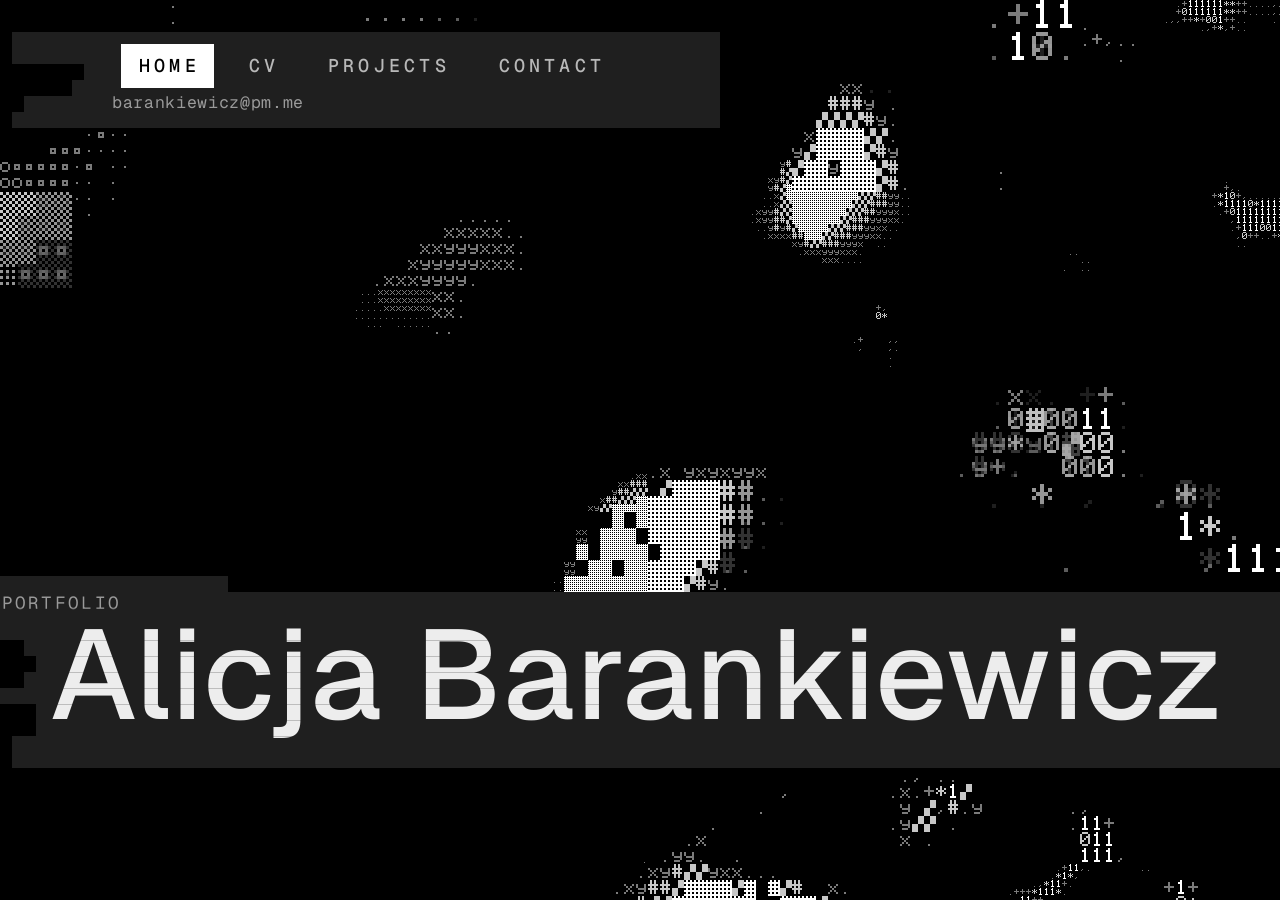
==== commit 3ab278d3: "Make Alicja's cloud clip tuning the defaults, and keep it off the name Her settings from the tuning " ====
--- a/index.html
+++ b/index.html
@@ -64,7 +64,7 @@
     <!-- The cloud clip (cloud.js): decorative, no controls. It takes its
          hole (data-cutout, data-sweep) only once its first frame can be
          drawn; the hole's pad and rag are in cells, left right top bottom. -->
-    <canvas class="cloud" aria-hidden="true" data-src="hero-compressed.mp4" data-cells="cloud-cells.bin" data-cutout-pad="1 1 1 1" data-cutout-rag="1 0 0 1" data-cutout-fill="31"></canvas>
+    <canvas class="cloud" aria-hidden="true" data-src="hero-compressed.mp4" data-cells="cloud-cells.bin" data-cutout-pad="0 0 0 0" data-cutout-rag="1 0 0 1" data-cutout-fill="255"></canvas>
   </section>
 </header>
 
--- a/style.css
+++ b/style.css
@@ -56,15 +56,18 @@
   --stagger: 35ms;            /* between blocks opening together */
   --shut: .14s;               /* text wiping out on close */
 
-  /* The cloud clip, top right: its width in vw up to a px cap (and its
-     own vw at 720 and under), nudged in px from the right gutter and
-     down from the top. Its box snaps outward to the field's cells. */
-  --cloud-vw: 22;
-  --cloud-max: 360;           /* px */
-  --cloud-vw-sm: 40;          /* at 720px and under */
-  --cloud-x: 0;               /* px in from the right gutter */
-  --cloud-y: 44;              /* px down from the top */
-  --cloud-y-sm: 48;           /* px down from under the nav, at 720 and under, where the nav takes the width */
+  /* The cloud clip: its width in vw up to a px cap (and its own vw at
+     720 and under), nudged in px in from the right gutter and down from
+     the top. It never drops into the name's hole: script.js sets
+     --hero-top-px from where the hero landed, and the clip rises to keep
+     two cells of field between its hole and the name's. Its box snaps outward to the field's cells. */
+  --cloud-vw: 23;
+  --cloud-max: 720;           /* px */
+  --cloud-vw-sm: 58;          /* at 720px and under */
+  --cloud-x: 600;             /* px in from the right gutter */
+  --cloud-y: 400;             /* px down from the top */
+  --cloud-x-sm: 0;            /* px in from the right gutter, at 720 and under */
+  --cloud-y-sm: 76;           /* px down from under the nav, at 720 and under, where the nav takes the width */
   --cell-w: 12px;             /* a field cell: PARAMS.pixel 2 x 6x8 */
   --cell-h: 16px;
 }
@@ -220,23 +223,42 @@
    The one thing in colour (PRODUCT.md). A canvas cloud.js draws, in its
    own hole; its edges sit on the field's cell grid, so the ASCII take's
    glyphs line up with the field round it. Hidden until its first frame
-   can be drawn, then it sweeps open with the hero and fades up. */
+   can be drawn (cloud.js adds data-sweep then), then it sweeps open with
+   the hero and fades up with it, and on the way out it does both again,
+   slower than text (its own --shut), since a wide block of colour
+   wiped in 140ms reads as a cut. */
 .cloud{
   --w:min(calc(var(--cloud-vw) * 1vw), calc(var(--cloud-max) * 1px));
   --r:calc(100vw - var(--edge) - var(--cloud-x) * 1px);
-  position:fixed;z-index:3;display:block;
-  left:calc(var(--r) - var(--w));top:calc(var(--cloud-y) * 1px);
+  --y:calc(var(--cloud-y) * 1px);
+  --h:round(up, var(--w) * 9 / 16, var(--cell-h));
+  position:fixed;z-index:1;display:block;
+  left:calc(var(--r) - var(--w));top:var(--y);
   width:var(--w);height:calc(var(--w) * 9 / 16);
   left:round(down, var(--r) - var(--w), var(--cell-w));
-  top:round(down, var(--cloud-y) * 1px, var(--cell-h));
+  top:round(down, min(var(--y), var(--hero-top-px, 100vh) - var(--h) - 2 * var(--cell-h)), var(--cell-h));
   width:calc(round(up, var(--r), var(--cell-w)) - round(down, var(--r) - var(--w), var(--cell-w)));
-  height:round(up, var(--w) * 9 / 16, var(--cell-h));
+  height:var(--h);
   pointer-events:none;
   opacity:0;
-  transition:opacity .8s cubic-bezier(.37,0,.63,1);
-}
-.cloud.ready{opacity:1}
-body.page-open .cloud.ready.dim{opacity:.35}
+}
+.js .cloud[data-sweep]{
+  --shut:.4s;
+  transition:
+    --txt var(--shut) linear calc(var(--i, 0) * 30ms),
+    --cut var(--shut) linear calc(var(--i, 0) * 30ms + var(--shut) * .2),
+    opacity var(--shut) cubic-bezier(.37,0,.63,1);
+}
+.js .cloud[data-sweep].open{
+  opacity:1;
+  transition:
+    --cut var(--sweep) linear calc(var(--i, 0) * var(--stagger)),
+    --txt var(--sweep) linear calc(var(--i, 0) * var(--stagger) + var(--lag)),
+    opacity .8s cubic-bezier(.37,0,.63,1);
+}
+/* on every route it sits over the pages, which scroll under its hole */
+.cloud.everywhere{z-index:3}
+body.page-open .cloud.everywhere.dim.open{opacity:.35}
 
 /* === STRATA ===
    Every content block is its own hole in the field (data-cutout in the
@@ -448,7 +470,7 @@
    Holes and text are simply there; routes swap with no sweep. */
 @media (prefers-reduced-motion: reduce){
   .js [data-sweep]{--cut:1;--txt:1;transition:none;-webkit-mask:none;mask:none}
-  .js .nav-left,.js .hero-content,.proj-dither,.cloud{transition:none}
+  .js .nav-left,.js .hero-content,.proj-dither,.js .cloud[data-sweep],.js .cloud[data-sweep].open{transition:none}
 }
 
 /* === RESPONSIVE === */
@@ -462,8 +484,8 @@
   .nav-meta{display:none}
   .cloud{
     --cloud-vw:var(--cloud-vw-sm);
-    top:calc(var(--page-top, 120px) + var(--cloud-y-sm) * 1px);
-    top:round(down, var(--page-top, 120px) + var(--cloud-y-sm) * 1px, var(--cell-h));
+    --r:calc(100vw - var(--edge) - var(--cloud-x-sm) * 1px);
+    --y:calc(var(--page-top, 120px) + var(--cloud-y-sm) * 1px);
   }
   .strata-head{margin-top:88px}
   .cv-intro p,.contact-intro{font-size:1.1rem}
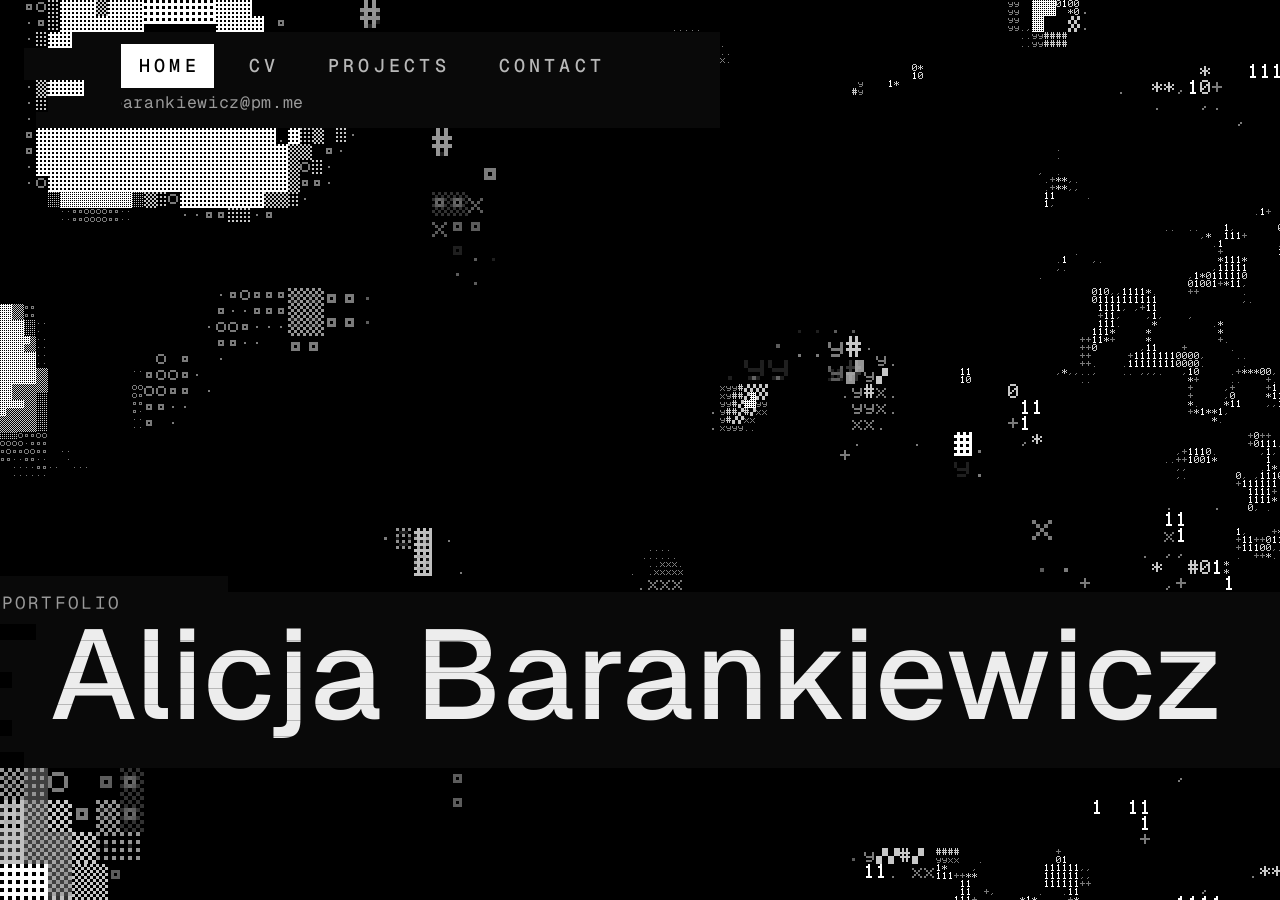
==== commit 94314a1c: "Open the nav and hero on first load with the scanline sweep The first screen used to fade up over th" ====
--- a/index.html
+++ b/index.html
@@ -42,7 +42,7 @@
 <a href="#cv" class="skip-link" data-cutout="box">Skip to content</a>
 
 <nav id="nav">
-  <div class="nav-left" data-cutout="box">
+  <div class="nav-left" data-cutout="box" data-sweep>
     <div class="nav-links">
       <a href="#">HOME</a>
       <a href="#cv">CV</a>
--- a/style.css
+++ b/style.css
@@ -212,13 +212,6 @@
   padding-block:.3em;margin-block:-.3em;
 }
 
-/* First paint: the text fades up with the field once its faces are in
-   (script.js sets .fonts-ready), so nothing appears at full opacity in
-   one frame and the fallback font is never seen. The curve is the
-   field's own intro ease. */
-.js .nav-left,.js .hero-content{opacity:0;transition:opacity 1.6s cubic-bezier(.37,0,.63,1)}
-.js.fonts-ready .nav-left,.js.fonts-ready .hero-content{opacity:1}
-
 /* === CLOUD CLIP ===
    The one thing in colour (PRODUCT.md). A canvas cloud.js draws, in its
    own hole; its edges sit on the field's cell grid, so the ASCII take's
@@ -448,7 +441,6 @@
     --cut var(--sweep) linear calc(var(--i, 0) * var(--stagger)),
     --txt var(--sweep) linear calc(var(--i, 0) * var(--stagger) + var(--lag));
 }
-.js.no-sweep [data-sweep],.js.no-sweep [data-sweep].open{transition:none}
 
 /* === FOOTER === */
 footer{
@@ -470,7 +462,7 @@
    Holes and text are simply there; routes swap with no sweep. */
 @media (prefers-reduced-motion: reduce){
   .js [data-sweep]{--cut:1;--txt:1;transition:none;-webkit-mask:none;mask:none}
-  .js .nav-left,.js .hero-content,.proj-dither,.js .cloud[data-sweep],.js .cloud[data-sweep].open{transition:none}
+  .proj-dither,.js .cloud[data-sweep],.js .cloud[data-sweep].open{transition:none}
 }
 
 /* === RESPONSIVE === */
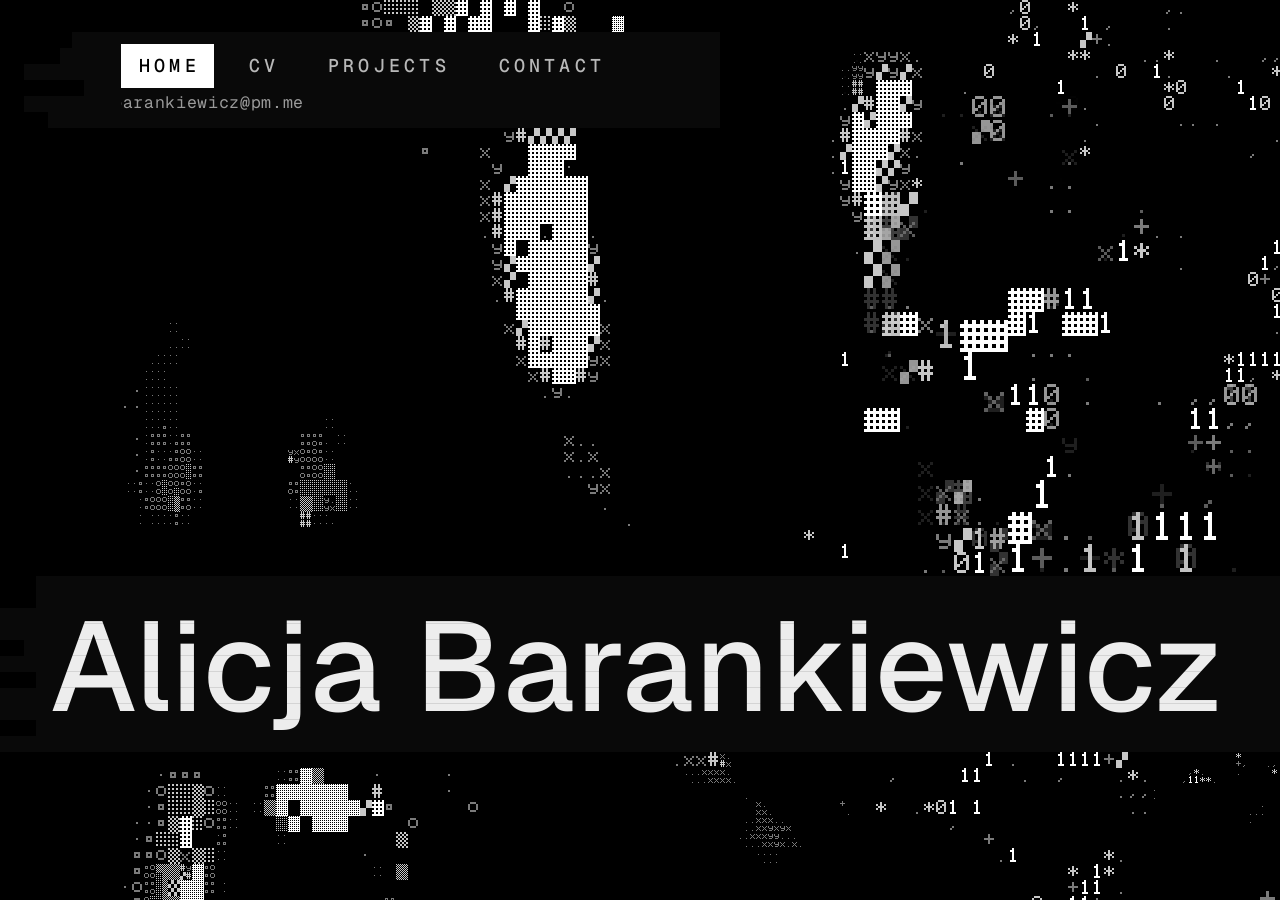
==== commit f4d8946a: "Put PORTFOLIO on the cloud clip, cut into the video like text into the field PORTFOLIO leaves the na" ====
--- a/index.html
+++ b/index.html
@@ -57,8 +57,11 @@
 
 <header>
   <section class="hero" id="home">
+    <!-- PORTFOLIO sits on the cloud clip, in a hole cut into the video
+         (cloud.js); it takes its hole and its sweep once the clip can be
+         drawn. Pad and rag in cells, left right top bottom. -->
+    <p class="hero-intro" data-cutout-pad="1 1 0 0" data-cutout-rag="0 0 0 0" data-cutout-fill="9">PORTFOLIO</p>
     <div class="hero-content">
-      <p class="hero-intro" data-cutout="text" data-sweep>PORTFOLIO</p>
       <h1 class="hero-name" data-cutout="text" data-sweep>Alicja&nbsp;Barankiewicz</h1>
     </div>
     <!-- The cloud clip (cloud.js): decorative, no controls. It takes its
--- a/style.css
+++ b/style.css
@@ -35,9 +35,10 @@
   --hero-top: 120px;          /* space kept clear for the nav */
   --intro-size: 1.1;          /* rem */
   --intro-track: .13;         /* em */
-  --intro-gap: 14;            /* px between PORTFOLIO and the name */
-  --intro-align: left;        /* PORTFOLIO against the name's width */
-  --intro-x: -48;             /* px, nudges PORTFOLIO sideways */
+  --intro-weight: 400;
+  --intro-color: var(--text-muted);
+  --intro-on-x: 4;            /* where PORTFOLIO sits on the cloud clip: 0 left edge .. 100 right edge */
+  --intro-on-y: 10;           /* 0 top edge .. 100 bottom edge */
   --nav-size: 1.15;           /* rem */
   --nav-track: .23;           /* em */
   --nav-gap: 17;              /* px between links */
@@ -188,17 +189,25 @@
   max-width:calc(100% - 2 * var(--edge));
   text-align:var(--hero-align);
 }
+/* PORTFOLIO sits on the cloud clip, anchored like the hero: the same
+   share of its own size is pulled back, so 0 is flush with the clip's
+   left or top edge and 100 with its right or bottom. cloud.js sets
+   --clip-x/-y/-w/-h from the clip's box and cuts PORTFOLIO's hole into
+   the video; until the clip can be drawn it stays hidden. */
 .hero-intro{
+  position:fixed;z-index:4;
+  left:calc(var(--clip-x, 0px) + var(--clip-w, 0px) * var(--intro-on-x) / 100);
+  top:calc(var(--clip-y, 0px) + var(--clip-h, 0px) * var(--intro-on-y) / 100);
+  transform:translate(calc(var(--intro-on-x) * -1%), calc(var(--intro-on-y) * -1%));
+  white-space:nowrap;
   font-family:var(--console-font);
   font-size:calc(var(--intro-size) * 1rem);
+  font-weight:var(--intro-weight);
   letter-spacing:calc(var(--intro-track) * 1em);
-  color:var(--text-muted);
-  margin-bottom:calc(var(--intro-gap) * 1px);
-  text-align:var(--intro-align);
-  /* never further left than the side gutter, so it can sit flush with
-     the screen edge but not run off it */
-  transform:translateX(max(calc(var(--intro-x) * 1px), -1 * var(--edge)));
-}
+  color:var(--intro-color);
+  pointer-events:none;
+}
+.js .hero-intro:not([data-sweep]){visibility:hidden}
 .hero-name{
   font-family:var(--hero-font);
   font-weight:var(--hero-weight);
@@ -216,10 +225,11 @@
    The one thing in colour (PRODUCT.md). A canvas cloud.js draws, in its
    own hole; its edges sit on the field's cell grid, so the ASCII take's
    glyphs line up with the field round it. Hidden until its first frame
-   can be drawn (cloud.js adds data-sweep then), then it sweeps open with
-   the hero and fades up with it, and on the way out it does both again,
-   slower than text (its own --shut), since a wide block of colour
-   wiped in 140ms reads as a cut. */
+   can be drawn (cloud.js adds data-sweep then), then it tears open in
+   scanline bands like everything else, the bands alone revealing it.
+   On the way out it also fades while its bands wipe, slower than text
+   (its own --shut), since a wide block of colour wiped in 140ms reads
+   as a cut. */
 .cloud{
   --w:min(calc(var(--cloud-vw) * 1vw), calc(var(--cloud-max) * 1px));
   --r:calc(100vw - var(--edge) - var(--cloud-x) * 1px);
@@ -247,7 +257,7 @@
   transition:
     --cut var(--sweep) linear calc(var(--i, 0) * var(--stagger)),
     --txt var(--sweep) linear calc(var(--i, 0) * var(--stagger) + var(--lag)),
-    opacity .8s cubic-bezier(.37,0,.63,1);
+    opacity 0s;
 }
 /* on every route it sits over the pages, which scroll under its hole */
 .cloud.everywhere{z-index:3}
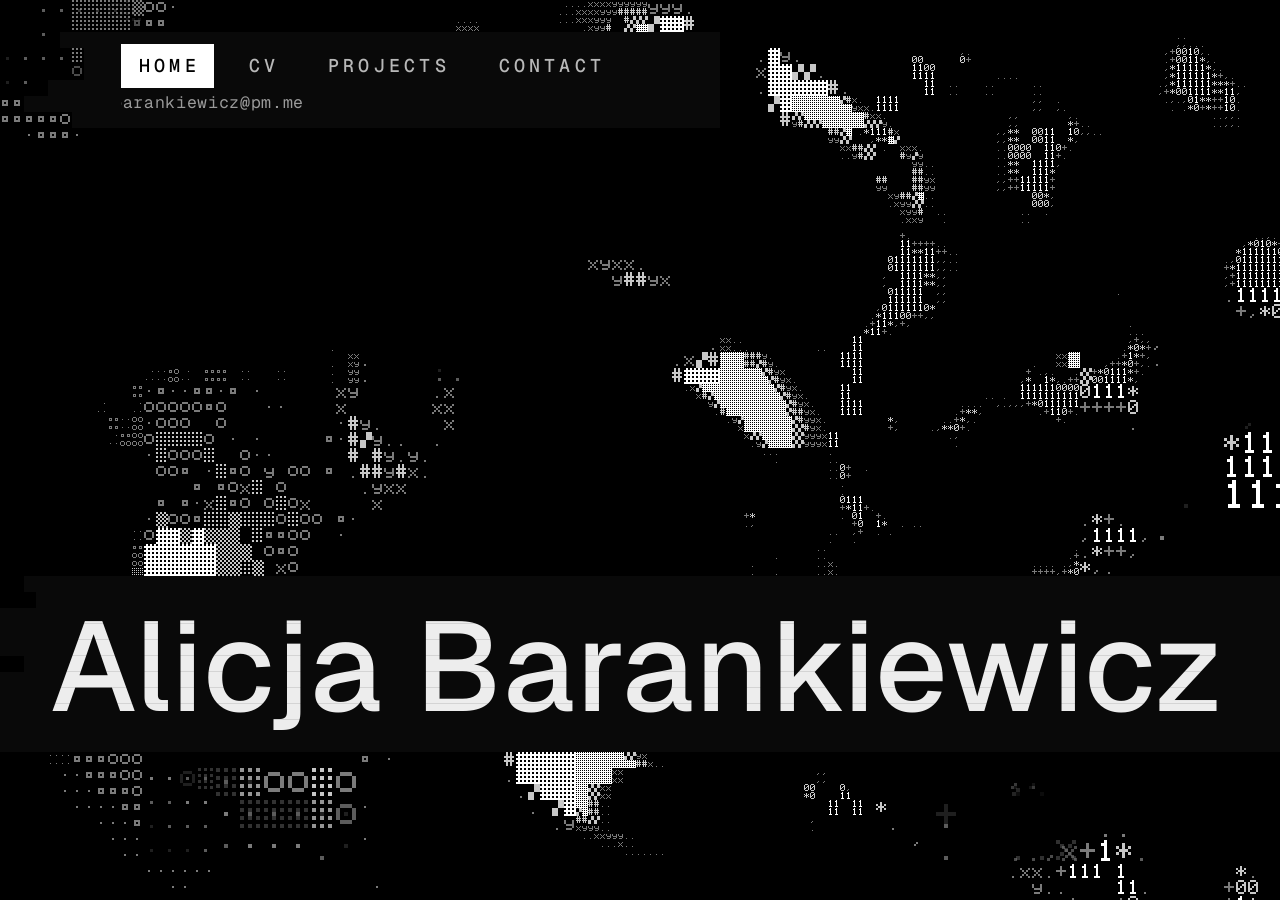
==== commit e42c08ee: "Make Alicja's PORTFOLIO tuning the defaults, dark on a white hole PORTFOLIO at the clip's bottom lef" ====
--- a/index.html
+++ b/index.html
@@ -60,7 +60,7 @@
     <!-- PORTFOLIO sits on the cloud clip, in a hole cut into the video
          (cloud.js); it takes its hole and its sweep once the clip can be
          drawn. Pad and rag in cells, left right top bottom. -->
-    <p class="hero-intro" data-cutout-pad="1 1 0 0" data-cutout-rag="0 0 0 0" data-cutout-fill="9">PORTFOLIO</p>
+    <p class="hero-intro" data-cutout-pad="0 0 0 0" data-cutout-rag="0 0 0 0" data-cutout-fill="255">PORTFOLIO</p>
     <div class="hero-content">
       <h1 class="hero-name" data-cutout="text" data-sweep>Alicja&nbsp;Barankiewicz</h1>
     </div>
--- a/style.css
+++ b/style.css
@@ -33,12 +33,12 @@
   --hero-y: 78;               /* 0 under the nav .. 100 bottom edge */
   --hero-align: center;
   --hero-top: 120px;          /* space kept clear for the nav */
-  --intro-size: 1.1;          /* rem */
+  --intro-size: .9;           /* rem */
   --intro-track: .13;         /* em */
   --intro-weight: 400;
-  --intro-color: var(--text-muted);
-  --intro-on-x: 4;            /* where PORTFOLIO sits on the cloud clip: 0 left edge .. 100 right edge */
-  --intro-on-y: 10;           /* 0 top edge .. 100 bottom edge */
+  --intro-color: var(--cut-fill, #090909);  /* the regular holes' grey (field.js sets --cut-fill from cutFill) */
+  --intro-on-x: 2;            /* where PORTFOLIO sits on the cloud clip: 0 left edge .. 100 right edge */
+  --intro-on-y: 97.5;         /* 0 top edge .. 100 bottom edge */
   --nav-size: 1.15;           /* rem */
   --nav-track: .23;           /* em */
   --nav-gap: 17;              /* px between links */
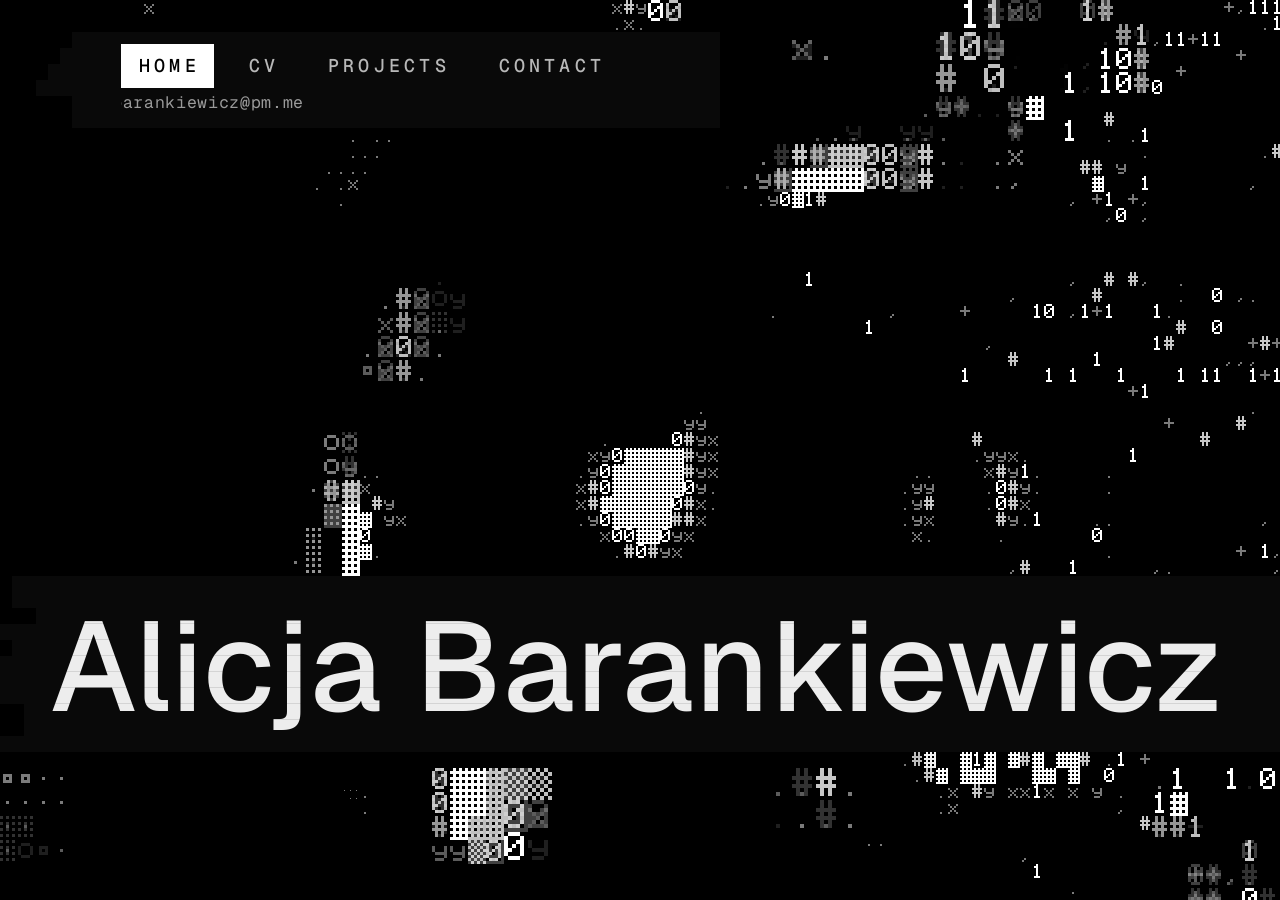
==== commit 9b790d39: "Delete the glitch mode, the field blend is the one that ships Alicja picked the field blend, so the " ====
--- a/index.html
+++ b/index.html
@@ -18,6 +18,9 @@
 FINISH: unreviewed and undocumented is unfinished; this build ends with the finish review, the verdict, DESIGN.md, and every shipping raster carrying its provenance
 -->
 
+<!-- The cloud clip (cloud.js): decorative, no controls. Before the
+     field, so the field is drawn over it. -->
+<canvas class="cloud" aria-hidden="true" data-src="hero-compressed.mp4" data-cells="cloud-cells.bin"></canvas>
 <canvas id="field" class="field" aria-hidden="true"></canvas>
 <svg class="defs" aria-hidden="true" focusable="false">
   <!-- The field's dither for the project screenshots, drawn by the
@@ -64,10 +67,6 @@
     <div class="hero-content">
       <h1 class="hero-name" data-cutout="text" data-sweep>Alicja&nbsp;Barankiewicz</h1>
     </div>
-    <!-- The cloud clip (cloud.js): decorative, no controls. It takes its
-         hole (data-cutout, data-sweep) only once its first frame can be
-         drawn; the hole's pad and rag are in cells, left right top bottom. -->
-    <canvas class="cloud" aria-hidden="true" data-src="hero-compressed.mp4" data-cells="cloud-cells.bin" data-cutout-pad="0 0 0 0" data-cutout-rag="1 0 0 1" data-cutout-fill="255"></canvas>
   </section>
 </header>
 
--- a/style.css
+++ b/style.css
@@ -222,20 +222,18 @@
 }
 
 /* === CLOUD CLIP ===
-   The one thing in colour (PRODUCT.md). A canvas cloud.js draws, in its
-   own hole; its edges sit on the field's cell grid, so the ASCII take's
-   glyphs line up with the field round it. Hidden until its first frame
-   can be drawn (cloud.js adds data-sweep then), then it tears open in
-   scanline bands like everything else, the bands alone revealing it.
-   On the way out it also fades while its bands wipe, slower than text
-   (its own --shut), since a wide block of colour wiped in 140ms reads
-   as a cut. */
+   The one thing in colour (PRODUCT.md). A canvas cloud.js draws under
+   the field (it comes before #field in <body>), with no hole of its
+   own: the field runs across it, and its glyphs there take the video's
+   colour. Its edges sit on the field's cell grid, so the video's cells
+   are the field's. cloud.js fades it in once its first frame can be
+   drawn. */
 .cloud{
   --w:min(calc(var(--cloud-vw) * 1vw), calc(var(--cloud-max) * 1px));
   --r:calc(100vw - var(--edge) - var(--cloud-x) * 1px);
   --y:calc(var(--cloud-y) * 1px);
   --h:round(up, var(--w) * 9 / 16, var(--cell-h));
-  position:fixed;z-index:1;display:block;
+  position:fixed;z-index:0;display:block;
   left:calc(var(--r) - var(--w));top:var(--y);
   width:var(--w);height:calc(var(--w) * 9 / 16);
   left:round(down, var(--r) - var(--w), var(--cell-w));
@@ -243,25 +241,7 @@
   width:calc(round(up, var(--r), var(--cell-w)) - round(down, var(--r) - var(--w), var(--cell-w)));
   height:var(--h);
   pointer-events:none;
-  opacity:0;
-}
-.js .cloud[data-sweep]{
-  --shut:.4s;
-  transition:
-    --txt var(--shut) linear calc(var(--i, 0) * 30ms),
-    --cut var(--shut) linear calc(var(--i, 0) * 30ms + var(--shut) * .2),
-    opacity var(--shut) cubic-bezier(.37,0,.63,1);
-}
-.js .cloud[data-sweep].open{
-  opacity:1;
-  transition:
-    --cut var(--sweep) linear calc(var(--i, 0) * var(--stagger)),
-    --txt var(--sweep) linear calc(var(--i, 0) * var(--stagger) + var(--lag)),
-    opacity 0s;
-}
-/* on every route it sits over the pages, which scroll under its hole */
-.cloud.everywhere{z-index:3}
-body.page-open .cloud.everywhere.dim.open{opacity:.35}
+}
 
 /* === STRATA ===
    Every content block is its own hole in the field (data-cutout in the
@@ -472,7 +452,7 @@
    Holes and text are simply there; routes swap with no sweep. */
 @media (prefers-reduced-motion: reduce){
   .js [data-sweep]{--cut:1;--txt:1;transition:none;-webkit-mask:none;mask:none}
-  .proj-dither,.js .cloud[data-sweep],.js .cloud[data-sweep].open{transition:none}
+  .proj-dither{transition:none}
 }
 
 /* === RESPONSIVE === */
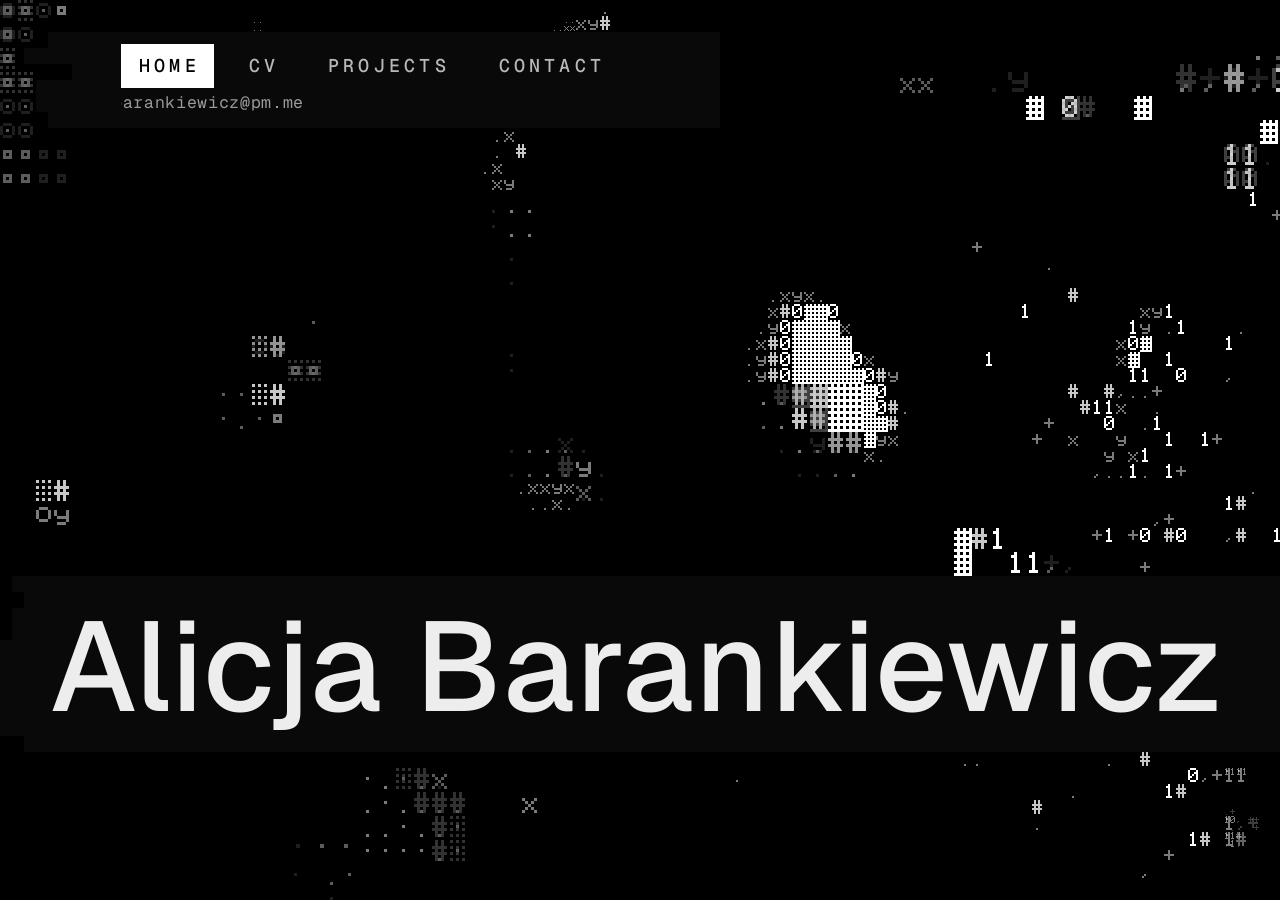
==== commit 373ecb62: "Fix phone layout and use a pixel lowercase favicon On phones, the fixed clip covered page text and e" ====
--- a/index.html
+++ b/index.html
@@ -5,7 +5,7 @@
   <meta name="viewport" content="width=device-width, initial-scale=1.0" />
   <title>Alicja Barankiewicz · Data Engineer</title>
   <script>document.documentElement.classList.add('js')</script>
-  <link rel="icon" href="data:image/svg+xml,%3Csvg xmlns='http://www.w3.org/2000/svg' viewBox='0 0 32 32'%3E%3Crect width='32' height='32' fill='%23000000'/%3E%3Cpath d='M6 25.5 16 6.5 26 25.5' fill='none' stroke='%23FFFFFF' stroke-width='3.4'/%3E%3Cpath d='M10.7 19.6h10.6' fill='none' stroke='%23FFFFFF' stroke-width='3.4'/%3E%3C/svg%3E" />
+  <link rel="icon" href="data:image/svg+xml,%3Csvg xmlns='http://www.w3.org/2000/svg' viewBox='0 0 8 8' width='8' height='8' shape-rendering='crispEdges'%3E%3Crect width='8' height='8' fill='%23000'/%3E%3Cpath fill='%23fff' d='M2 1h3v1H2zM5 2h1v1H5zM2 3h4v1H2zM1 4h1v2H1zM5 4h1v3H5zM4 5h1v1H4zM2 6h2v1H2z'/%3E%3C/svg%3E" />
 <link rel="stylesheet" href="style.css" />
 </head>
 <body>
@@ -438,4 +438,4 @@
 <script src="cloud.js"></script>
 
 </body>
-</html>+</html>
--- a/style.css
+++ b/style.css
@@ -57,18 +57,20 @@
   --stagger: 35ms;            /* between blocks opening together */
   --shut: .14s;               /* text wiping out on close */
 
-  /* The cloud clip: its width in vw up to a px cap (and its own vw at
-     720 and under), nudged in px in from the right gutter and down from
-     the top. It never drops into the name's hole: script.js sets
-     --hero-top-px from where the hero landed, and the clip rises to keep
-     two cells of field between its hole and the name's. Its box snaps outward to the field's cells. */
-  --cloud-vw: 23;
-  --cloud-max: 720;           /* px */
-  --cloud-vw-sm: 58;          /* at 720px and under */
-  --cloud-x: 600;             /* px in from the right gutter */
-  --cloud-y: 400;             /* px down from the top */
-  --cloud-x-sm: 0;            /* px in from the right gutter, at 720 and under */
-  --cloud-y-sm: 76;           /* px down from under the nav, at 720 and under, where the nav takes the width */
+  /* The cloud clip, placed from the name's text (script.js sets
+     --name-l/-r and --hero-top-px from it), in shares of the name's
+     width, so the two keep one relation at every width: on Alicja's
+     2560 screen, 673px wide, ending 318px past the name, 109px above
+     its hole. It moves left rather than cross the right gutter and shrinks
+     rather than run under the nav. At 720 and under the nav takes the
+     width, so it has its own vw there, hung under the nav. Its box
+     snaps outward to the field's cells. */
+  --cloud-on-w: .4541;        /* its width, in name widths (673px at 2560) */
+  --cloud-on-x: .7605;        /* its left edge, in name widths from the name's left */
+  --cloud-gap: .0735;         /* its bottom above the name's text, in name widths */
+  --cloud-vw-sm: 42;          /* at 720px and under */
+  --cloud-x-sm: 32;           /* px in from the right gutter, at 720 and under */
+  --cloud-y-sm: 0;            /* px down from the phone nav gap */
   --cell-w: 12px;             /* a field cell: PARAMS.pixel 2 x 6x8 */
   --cell-h: 16px;
 }
@@ -219,6 +221,7 @@
   /* room for the glyphs outside the tight line box, which the sweep's
      mask would otherwise clip */
   padding-block:.3em;margin-block:-.3em;
+  -webkit-user-select:none;user-select:none;
 }
 
 /* === CLOUD CLIP ===
@@ -229,16 +232,14 @@
    are the field's. cloud.js fades it in once its first frame can be
    drawn. */
 .cloud{
-  --w:min(calc(var(--cloud-vw) * 1vw), calc(var(--cloud-max) * 1px));
-  --r:calc(100vw - var(--edge) - var(--cloud-x) * 1px);
-  --y:calc(var(--cloud-y) * 1px);
-  --h:round(up, var(--w) * 9 / 16, var(--cell-h));
+  --nw:calc(var(--name-r, 0px) - var(--name-l, 0px));
+  --bot:calc(var(--hero-top-px, 100vh) - var(--nw) * var(--cloud-gap));
+  --w:min(var(--nw) * var(--cloud-on-w), (var(--bot) - var(--page-top, 120px) - var(--cell-h)) * 16 / 9);
+  --h:round(var(--w) * 9 / 16, var(--cell-h));
   position:fixed;z-index:0;display:block;
-  left:calc(var(--r) - var(--w));top:var(--y);
-  width:var(--w);height:calc(var(--w) * 9 / 16);
-  left:round(down, var(--r) - var(--w), var(--cell-w));
-  top:round(down, min(var(--y), var(--hero-top-px, 100vh) - var(--h) - 2 * var(--cell-h)), var(--cell-h));
-  width:calc(round(up, var(--r), var(--cell-w)) - round(down, var(--r) - var(--w), var(--cell-w)));
+  left:round(down, min(var(--name-l, 0px) + var(--nw) * var(--cloud-on-x), 100vw - var(--edge) - var(--w)), var(--cell-w));
+  top:round(down, var(--bot) - var(--h), var(--cell-h));
+  width:round(var(--w), var(--cell-w));
   height:var(--h);
   pointer-events:none;
 }
@@ -462,13 +463,10 @@
   footer{padding:16px 32px;font-size:.6rem}
 }
 @media(max-width:720px){
-  :root{--edge:24px;--step:24px}
-  .nav-meta{display:none}
-  .cloud{
-    --cloud-vw:var(--cloud-vw-sm);
-    --r:calc(100vw - var(--edge) - var(--cloud-x-sm) * 1px);
-    --y:calc(var(--page-top, 120px) + var(--cloud-y-sm) * 1px);
-  }
+  :root{--edge:24px;--step:24px;--nav-x:0;--nav-top:12;--nav-gap:10;--nav-size:1.1;--nav-track:.1;--cloud-nav-gap:3;--plate-width:100%}
+  .nav-meta{display:block;transform:none}
+  .proj-plate{width:var(--plate-width);margin-left:0}
+  .proj-title-row h3{min-width:0;overflow-wrap:anywhere}
   .strata-head{margin-top:88px}
   .cv-intro p,.contact-intro{font-size:1.1rem}
   .tl-item h4{font-size:1.3rem}
@@ -477,9 +475,25 @@
   footer{padding:12px 24px;font-size:.6rem}
 }
 @media(max-width:480px){
-  :root{--edge:16px;--nav-pad:8;--hero-top:88px}
+  :root{--edge:16px;--nav-pad:0;--hero-top:88px}
   .stratum{margin-top:40px;padding:18px 8px 22px calc(var(--nav-pad) * 1px)}
   .tl-year{font-size:1.15rem}
   .channel-item > div{font-size:1.2rem}
   footer{padding:10px 16px;font-size:.55rem}
 }
+@media(max-width:900px) and (max-height:480px){
+  :root{--nav-top:12;--nav-gap:10;--nav-size:1.1;--cloud-nav-gap:3;--cloud-vw-sm:42;--cloud-x-sm:32;--cloud-y-sm:0}
+}
+@media(max-width:720px), (max-width:900px) and (max-height:480px){
+  .cloud{
+    --nav-clear:calc(var(--nav-bottom, var(--page-top, 120px)) + var(--cloud-nav-gap) * var(--cell-h));
+    --name-clear:calc(var(--hero-top-px, 100vh) - 2 * var(--cell-h));
+    --w:min(var(--cloud-vw-sm) * 1vw, max(0px, (var(--name-clear) - var(--nav-clear)) * 16 / 9));
+    --h:round(down, var(--w) * 9 / 16, var(--cell-h));
+    --r:calc(100vw - var(--edge) - var(--cloud-x-sm) * 1px);
+    left:round(down, var(--r) - var(--w), var(--cell-w));
+    top:round(up, max(var(--nav-clear), min(var(--nav-clear) + var(--cloud-y-sm) * 1px, var(--name-clear) - var(--h))), var(--cell-h));
+    width:calc(round(up, var(--r), var(--cell-w)) - round(down, var(--r) - var(--w), var(--cell-w)));
+    height:var(--h);
+  }
+}
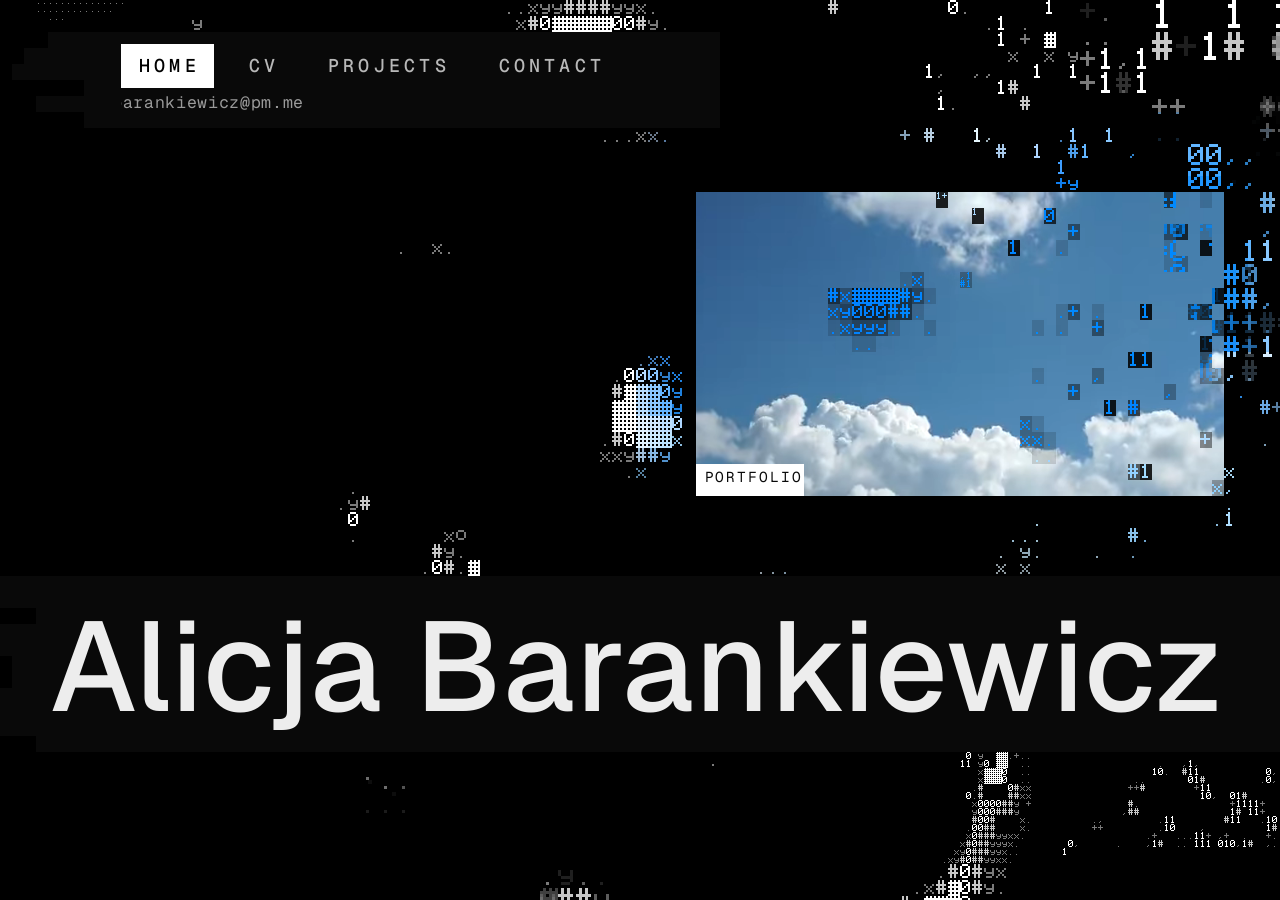
==== commit f1803791: "Make cloud playable in Chromium and hide reload flash The cloud depended on H.264 and stayed hidden " ====
--- a/index.html
+++ b/index.html
@@ -5,8 +5,9 @@
   <meta name="viewport" content="width=device-width, initial-scale=1.0" />
   <title>Alicja Barankiewicz · Data Engineer</title>
   <script>document.documentElement.classList.add('js')</script>
+  <style>html{background:#000}.js:not(.css-ready) body{visibility:hidden}</style>
   <link rel="icon" href="data:image/svg+xml,%3Csvg xmlns='http://www.w3.org/2000/svg' viewBox='0 0 8 8' width='8' height='8' shape-rendering='crispEdges'%3E%3Crect width='8' height='8' fill='%23000'/%3E%3Cpath fill='%23fff' d='M2 1h3v1H2zM5 2h1v1H5zM2 3h4v1H2zM1 4h1v2H1zM5 4h1v3H5zM4 5h1v1H4zM2 6h2v1H2z'/%3E%3C/svg%3E" />
-<link rel="stylesheet" href="style.css" />
+<link rel="stylesheet" href="style.css" onload="document.documentElement.classList.add('css-ready')" onerror="document.documentElement.classList.add('css-ready')" />
 </head>
 <body>
 <!--
@@ -20,7 +21,7 @@
 
 <!-- The cloud clip (cloud.js): decorative, no controls. Before the
      field, so the field is drawn over it. -->
-<canvas class="cloud" aria-hidden="true" data-src="hero-compressed.mp4" data-cells="cloud-cells.bin"></canvas>
+<canvas class="cloud" aria-hidden="true" data-src="hero-compressed.mp4" data-webm="hero-compressed.webm" data-cells="cloud-cells.bin"></canvas>
 <canvas id="field" class="field" aria-hidden="true"></canvas>
 <svg class="defs" aria-hidden="true" focusable="false">
   <!-- The field's dither for the project screenshots, drawn by the
--- a/style.css
+++ b/style.css
@@ -243,6 +243,14 @@
   height:var(--h);
   pointer-events:none;
 }
+@supports not (width:round(12px, 12px)){
+  .cloud{
+    --h:calc(var(--w) * 9 / 16);
+    left:min(var(--name-l, 0px) + var(--nw) * var(--cloud-on-x), 100vw - var(--edge) - var(--w));
+    top:calc(var(--bot) - var(--h));
+    width:var(--w);
+  }
+}
 
 /* === STRATA ===
    Every content block is its own hole in the field (data-cutout in the
@@ -497,3 +505,13 @@
     height:var(--h);
   }
 }
+@media(max-width:720px), (max-width:900px) and (max-height:480px){
+  @supports not (width:round(12px, 12px)){
+    .cloud{
+      --h:calc(var(--w) * 9 / 16);
+      left:calc(var(--r) - var(--w));
+      top:max(var(--nav-clear), min(var(--nav-clear) + var(--cloud-y-sm) * 1px, var(--name-clear) - var(--h)));
+      width:var(--w);
+    }
+  }
+}
